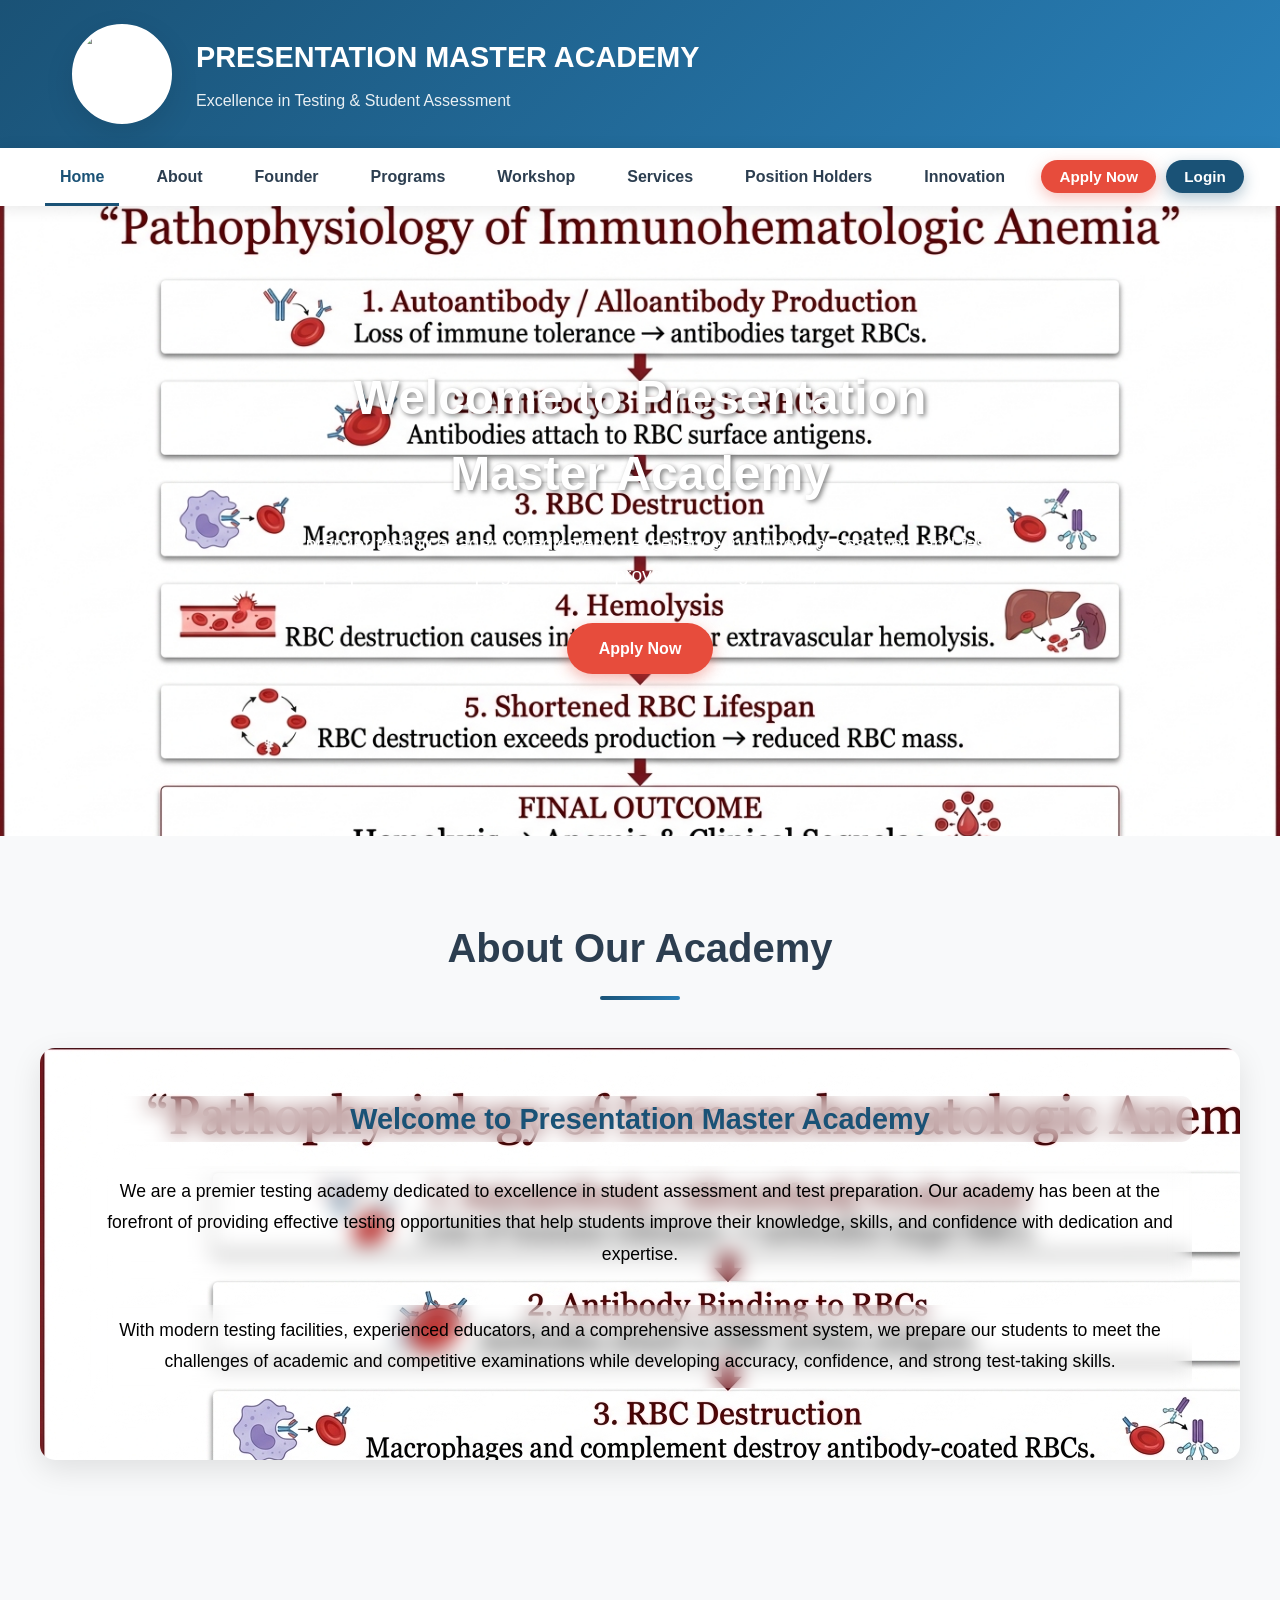
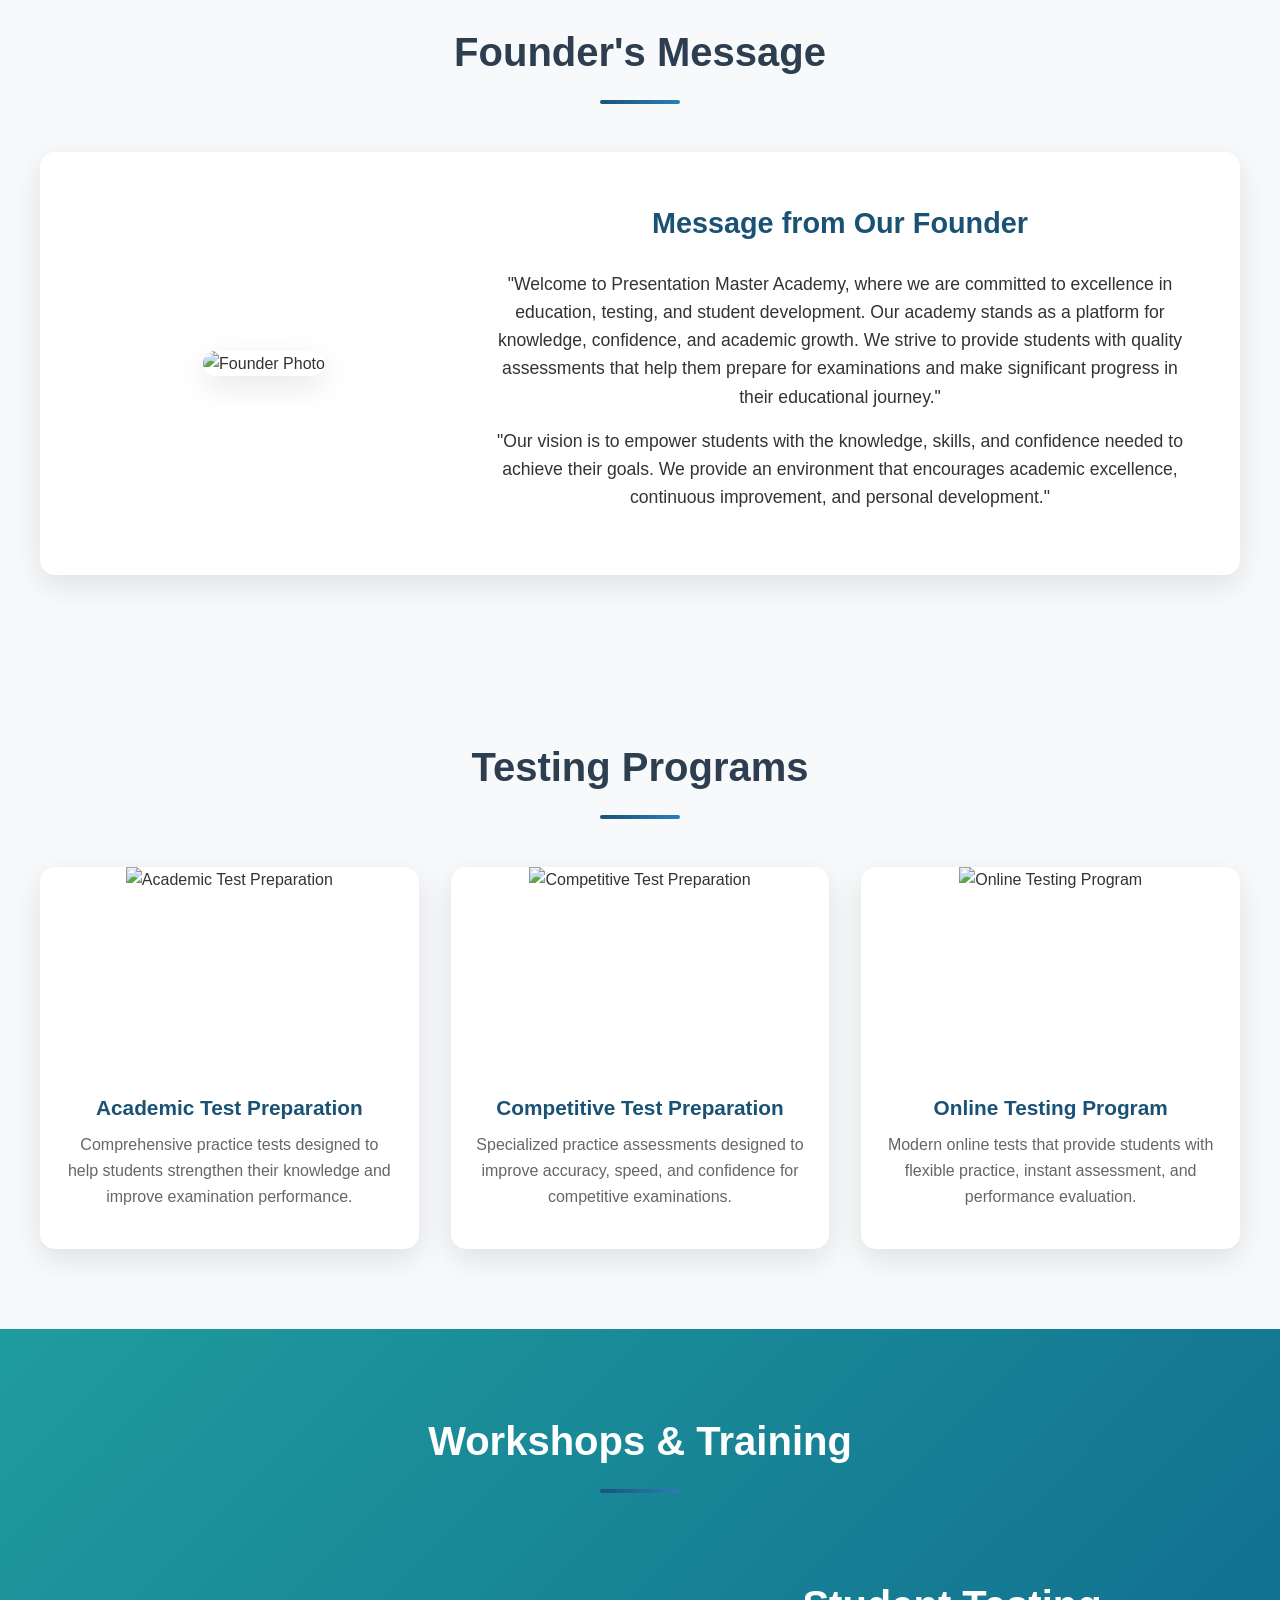
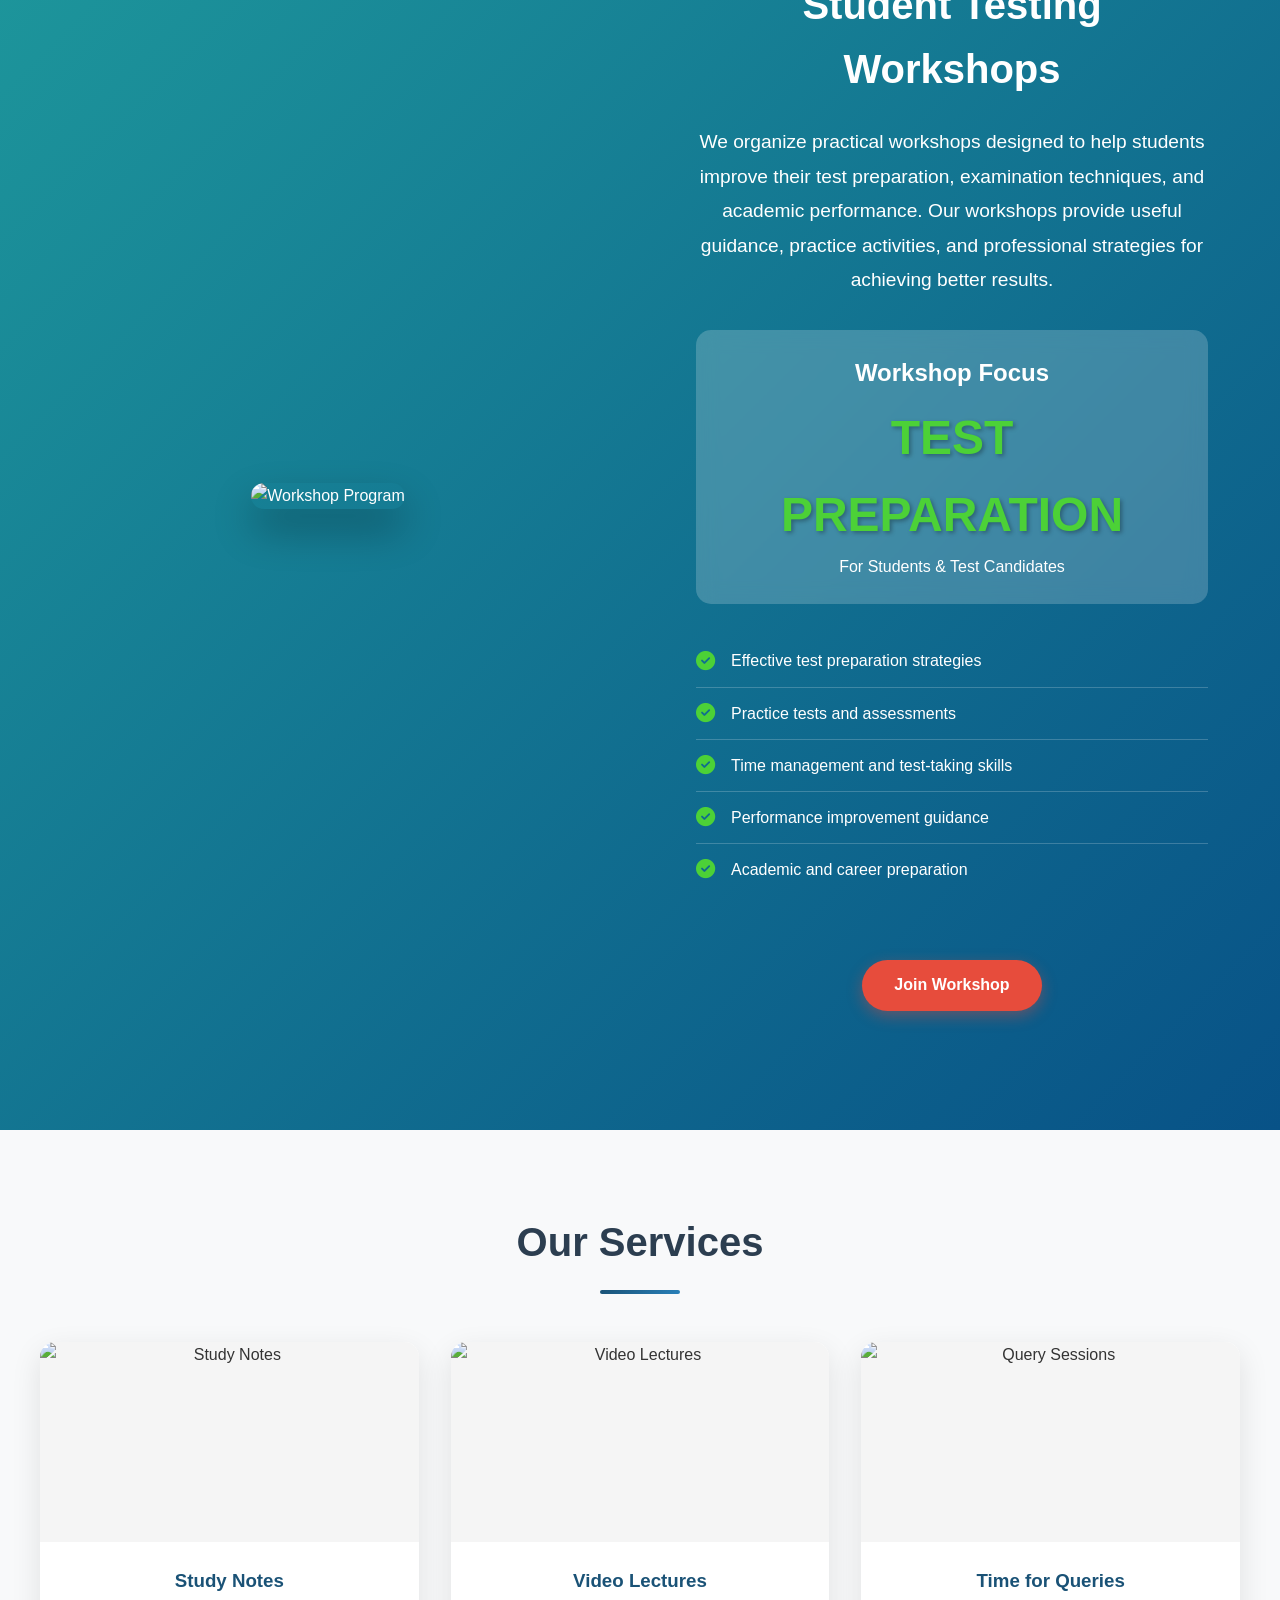
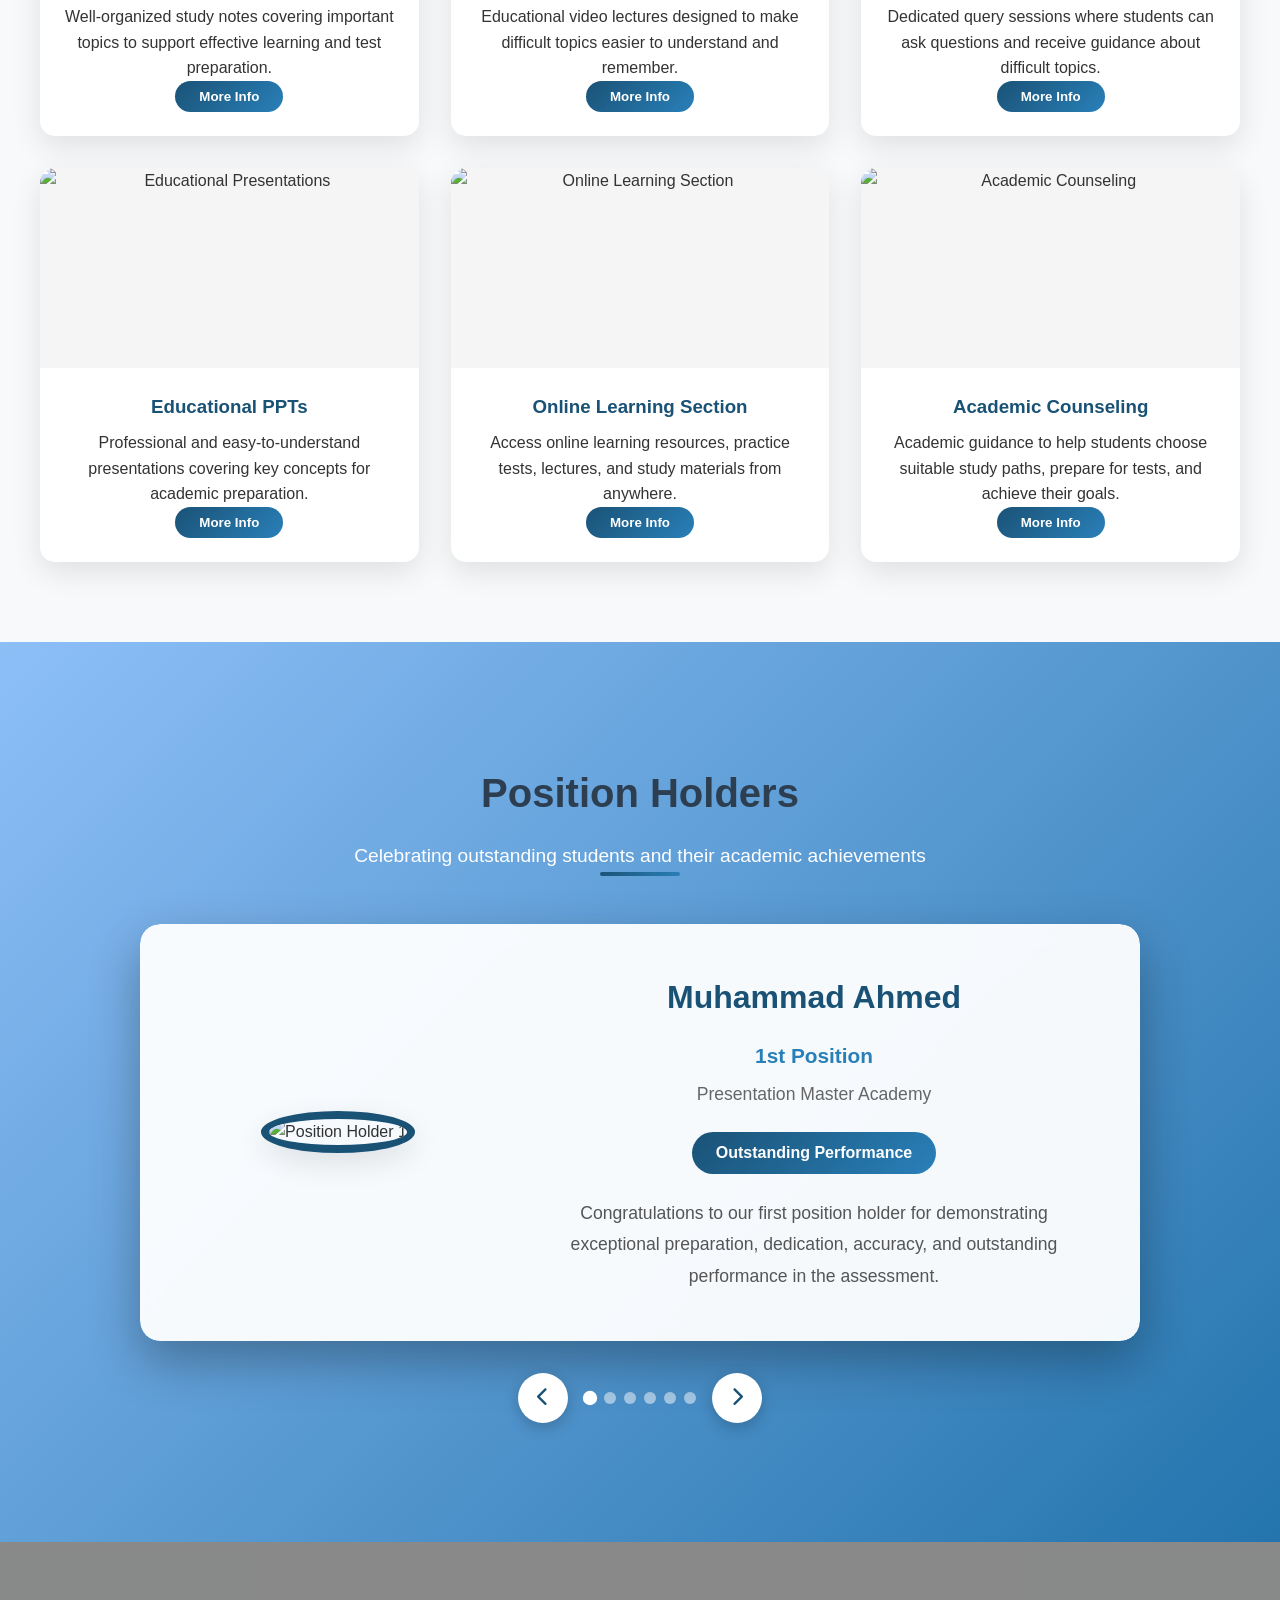
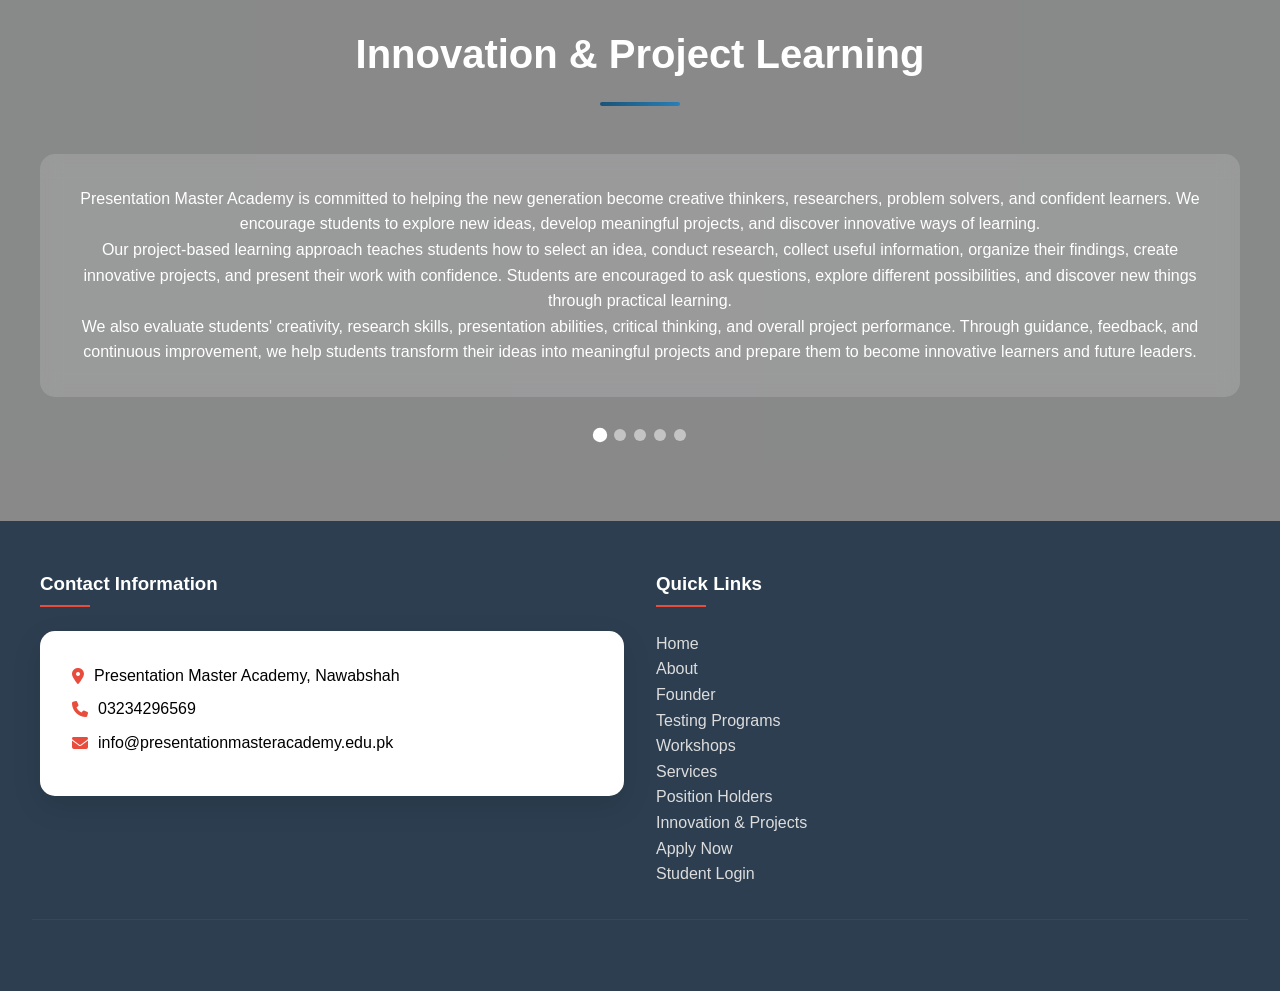
==== index.html @ dbeecb12 "Add files via upload" ====
<!DOCTYPE html>
<html lang="en">
<head>
    <meta charset="UTF-8">
    <meta name="viewport" content="width=device-width, initial-scale=1.0">
    <title>Presentation Master Academy - Excellence in Testing & Assessment</title>
    <link rel="stylesheet" href="https://cdnjs.cloudflare.com/ajax/libs/font-awesome/6.4.0/css/all.min.css">
    <link rel="stylesheet" href="./styles.css">
</head>
<body>
<!-- Header -->
<header>
    <div class="header-container">
        <div class="logo-container">
            <img src="./logo.jpg" alt="Presentation Master Academy" class="logo-img">
            <div class="logo-text">
                <h1>PRESENTATION MASTER ACADEMY</h1>
                <p>Excellence in Testing & Student Assessment</p>
            </div>
        </div>
    </div>
</header>

<!-- Navigation (injected by nav.js) -->
<nav id="mainNav"></nav>

<!-- Hero Section -->
<section class="hero" id="home">
    <div class="hero-slideshow">
        <div class="hero-slide active" style="background-image: url('./image1.jpg');"></div>
        <div class="hero-slide" style="background-image: url('./image2.jpg');"></div>
        <div class="hero-slide" style="background-image: url('./image3.jpg');"></div>
        <div class="hero-slide" style="background-image: url('./image4.jpg');"></div>
        <div class="hero-overlay"></div>
    </div>
    <div class="hero-content">
        <h2 class="fade-in">Welcome to Presentation Master Academy</h2>
        <p class="fade-in">A premier testing academy dedicated to excellence in student assessment and test preparation — helping students improve knowledge, skills, and confidence.</p>
        <a href="./register.html" class="cta-button zoom-in">Apply Now</a>
    </div>
</section>

<!-- About Section -->
<section id="about">
    <div class="section-container">
        <div class="section-title">
            <h2 class="fade-in">About Our Academy</h2>
        </div>
        <div class="about-content" style="background-image: url('./image1.jpg');">
            <h3 class="fade-in">Welcome to Presentation Master Academy</h3>
            <p class="fade-in">We are a premier testing academy dedicated to excellence in student assessment and test preparation. Our academy has been at the forefront of providing effective testing opportunities that help students improve their knowledge, skills, and confidence with dedication and expertise.</p>
            <p class="fade-in">With modern testing facilities, experienced educators, and a comprehensive assessment system, we prepare our students to meet the challenges of academic and competitive examinations while developing accuracy, confidence, and strong test-taking skills.</p>
        </div>
    </div>
</section>

<!-- Founder's Message -->
<section id="principal">
    <div class="section-container">
        <div class="section-title">
            <h2 class="fade-in">Founder's Message</h2>
        </div>
        <div class="principal">
            <div class="principal-img">
                <img src="./Founder.jpg" alt="Founder Photo" class="zoom-in">
            </div>
            <div class="principal-content">
                <h3 class="fade-in">Message from Our Founder</h3>
                <p class="fade-in">"Welcome to Presentation Master Academy, where we are committed to excellence in education, testing, and student development. Our academy stands as a platform for knowledge, confidence, and academic growth. We strive to provide students with quality assessments that help them prepare for examinations and make significant progress in their educational journey."</p>
                <p class="fade-in">"Our vision is to empower students with the knowledge, skills, and confidence needed to achieve their goals. We provide an environment that encourages academic excellence, continuous improvement, and personal development."</p>
            </div>
        </div>
    </div>
</section>

<!-- Testing Programs -->
<section id="programs">
    <div class="section-container">
        <div class="section-title">
            <h2 class="fade-in">Testing Programs</h2>
        </div>
        <div class="cards">
            <div class="card">
                <div class="card-img">
                    <img src="./Program1.jpg" alt="Academic Test Preparation" class="zoom-in">
                </div>
                <div class="card-content">
                    <h3>Academic Test Preparation</h3>
                    <p>Comprehensive practice tests designed to help students strengthen their knowledge and improve examination performance.</p>
                </div>
            </div>
            <div class="card">
                <div class="card-img">
                    <img src="./Program2.jpg" alt="Competitive Test Preparation" class="zoom-in">
                </div>
                <div class="card-content">
                    <h3>Competitive Test Preparation</h3>
                    <p>Specialized practice assessments designed to improve accuracy, speed, and confidence for competitive examinations.</p>
                </div>
            </div>
            <div class="card">
                <div class="card-img">
                    <img src="./Program3.jpg" alt="Online Testing Program" class="zoom-in">
                </div>
                <div class="card-content">
                    <h3>Online Testing Program</h3>
                    <p>Modern online tests that provide students with flexible practice, instant assessment, and performance evaluation.</p>
                </div>
            </div>
        </div>
    </div>
</section>

<!-- Workshops & Training -->
<section class="scholarship-section" id="workshops">
    <div class="section-container">
        <div class="section-title">
            <h2 class="fade-in" style="color: white;">Workshops & Training</h2>
        </div>
        <div class="scholarship-content">
            <div class="scholarship-image">
                <img src="./workshop.jpg" alt="Workshop Program" class="zoom-in">
            </div>
            <div class="scholarship-info">
                <h3 class="fade-in">Student Testing Workshops</h3>
                <p class="fade-in" style="font-size: 1.2rem; line-height: 1.8; margin-bottom: 2rem;">
                    We organize practical workshops designed to help students improve their test preparation,
                    examination techniques, and academic performance. Our workshops provide useful guidance,
                    practice activities, and professional strategies for achieving better results.
                </p>

                <div class="scholarship-amount fade-in">
                    <h4>Workshop Focus</h4>
                    <div class="amount">TEST PREPARATION</div>
                    <p>For Students & Test Candidates</p>
                </div>

                <ul class="scholarship-features">
                    <li class="fade-in">
                        <i class="fas fa-check-circle"></i>
                        <span>Effective test preparation strategies</span>
                    </li>
                    <li class="fade-in">
                        <i class="fas fa-check-circle"></i>
                        <span>Practice tests and assessments</span>
                    </li>
                    <li class="fade-in">
                        <i class="fas fa-check-circle"></i>
                        <span>Time management and test-taking skills</span>
                    </li>
                    <li class="fade-in">
                        <i class="fas fa-check-circle"></i>
                        <span>Performance improvement guidance</span>
                    </li>
                    <li class="fade-in">
                        <i class="fas fa-check-circle"></i>
                        <span>Academic and career preparation</span>
                    </li>
                </ul>

                <a href="./workshop.html" class="cta-button zoom-in" style="margin-top: 2rem; display:inline-block;">Join Workshop</a>
            </div>
        </div>
    </div>
</section>

<!-- Our Services -->
<section id="facilities">
    <div class="section-container">
        <div class="section-title">
            <h2 class="fade-in">Our Services</h2>
        </div>
        <div class="facilities">

            <div class="facility-card">
                <div class="facility-img">
                    <img src="./Notes.jpg" alt="Study Notes" class="zoom-in">
                </div>
                <div class="facility-info">
                    <h3>Study Notes</h3>
                    <p>Well-organized study notes covering important topics to support effective learning and test preparation.</p>
                    <button class="show-more">More Info</button>
                    <div class="more-info">
                        <p>Students can access helpful notes and study material prepared to support their academic preparation and improve understanding of important subjects.</p>
                    </div>
                </div>
            </div>

            <div class="facility-card">
                <div class="facility-img">
                    <img src="./Video Lectures.jpg" alt="Video Lectures" class="zoom-in">
                </div>
                <div class="facility-info">
                    <h3>Video Lectures</h3>
                    <p>Educational video lectures designed to make difficult topics easier to understand and remember.</p>
                    <button class="show-more">More Info</button>
                    <div class="more-info">
                        <p>Our video lectures provide flexible learning opportunities, allowing students to review important concepts and prepare for tests at their own pace.</p>
                    </div>
                </div>
            </div>

            <div class="facility-card">
                <div class="facility-img">
                    <img src="./Query Sessions.jpg" alt="Query Sessions" class="zoom-in">
                </div>
                <div class="facility-info">
                    <h3>Time for Queries</h3>
                    <p>Dedicated query sessions where students can ask questions and receive guidance about difficult topics.</p>
                    <button class="show-more">More Info</button>
                    <div class="more-info">
                        <p>Students can discuss their questions with educators and receive clear explanations to improve their understanding and preparation.</p>
                    </div>
                </div>
            </div>

            <div class="facility-card">
                <div class="facility-img">
                    <img src="./PPTs.jpg" alt="Educational Presentations" class="zoom-in">
                </div>
                <div class="facility-info">
                    <h3>Educational PPTs</h3>
                    <p>Professional and easy-to-understand presentations covering key concepts for academic preparation.</p>
                    <button class="show-more">More Info</button>
                    <div class="more-info">
                        <p>Our educational presentations organize important information into clear and concise visual learning material for students.</p>
                    </div>
                </div>
            </div>

            <div class="facility-card">
                <div class="facility-img">
                    <img src="./Online Section.jpg" alt="Online Learning Section" class="zoom-in">
                </div>
                <div class="facility-info">
                    <h3>Online Learning Section</h3>
                    <p>Access online learning resources, practice tests, lectures, and study materials from anywhere.</p>
                    <button class="show-more">More Info</button>
                    <div class="more-info">
                        <p>Our online learning section gives students convenient access to educational resources and testing services through a flexible digital learning environment.</p>
                    </div>
                </div>
            </div>

            <div class="facility-card">
                <div class="facility-img">
                    <img src="./Academic Counseling.jpg" alt="Academic Counseling" class="zoom-in">
                </div>
                <div class="facility-info">
                    <h3>Academic Counseling</h3>
                    <p>Academic guidance to help students choose suitable study paths, prepare for tests, and achieve their goals.</p>
                    <button class="show-more">More Info</button>
                    <div class="more-info">
                        <p>Our academic counseling service helps students understand their educational options, improve preparation strategies, and make informed academic decisions.</p>
                    </div>
                </div>
            </div>

        </div>
    </div>
</section>

<!-- Position Holders Section with Carousel -->
<section class="faculty-section" id="position-holders">
    <div class="section-container">
        <div class="section-title">
            <h2 class="fade-in">Position Holders</h2>
            <p style="color: white; font-size: 1.2rem;" class="fade-in">
                Celebrating outstanding students and their academic achievements
            </p>
        </div>

        <div class="faculty-carousel">
            <div class="carousel-container">

                <div class="faculty-slide active">
                    <div class="faculty-image">
                        <img src="./Position1.jpg" alt="Position Holder 1" class="zoom-in">
                    </div>
                    <div class="faculty-info">
                        <h3>Muhammad Ahmed</h3>
                        <p class="faculty-position">1st Position</p>
                        <p class="faculty-qualification">Presentation Master Academy</p>
                        <div class="faculty-experience">Outstanding Performance</div>
                        <p class="faculty-description">
                            Congratulations to our first position holder for demonstrating exceptional preparation,
                            dedication, accuracy, and outstanding performance in the assessment.
                        </p>
                    </div>
                </div>

                <div class="faculty-slide">
                    <div class="faculty-image">
                        <img src="./Position2.jpg" alt="Position Holder 2" class="zoom-in">
                    </div>
                    <div class="faculty-info">
                        <h3>Ayesha Khan</h3>
                        <p class="faculty-position">2nd Position</p>
                        <p class="faculty-qualification">Presentation Master Academy</p>
                        <div class="faculty-experience">Excellent Performance</div>
                        <p class="faculty-description">
                            Congratulations to our second position holder for achieving excellent results through
                            consistent preparation, hard work, confidence, and commitment to academic success.
                        </p>
                    </div>
                </div>

                <div class="faculty-slide">
                    <div class="faculty-image">
                        <img src="./Position3.jpg" alt="Position Holder 3" class="zoom-in">
                    </div>
                    <div class="faculty-info">
                        <h3>Abdul Rehman</h3>
                        <p class="faculty-position">3rd Position</p>
                        <p class="faculty-qualification">Presentation Master Academy</p>
                        <div class="faculty-experience">High Achievement</div>
                        <p class="faculty-description">
                            Congratulations to our third position holder for achieving remarkable performance and
                            demonstrating strong knowledge, determination, and excellent test preparation skills.
                        </p>
                    </div>
                </div>

                <div class="faculty-slide">
                    <div class="faculty-image">
                        <img src="./Position4.jpg" alt="Position Holder 4" class="zoom-in">
                    </div>
                    <div class="faculty-info">
                        <h3>Fatima Ali</h3>
                        <p class="faculty-position">4th Position</p>
                        <p class="faculty-qualification">Presentation Master Academy</p>
                        <div class="faculty-experience">Excellent Achievement</div>
                        <p class="faculty-description">
                            Congratulations to our fourth position holder for showing excellent academic progress,
                            effective preparation, and a strong commitment to achieving better results.
                        </p>
                    </div>
                </div>

                <div class="faculty-slide">
                    <div class="faculty-image">
                        <img src="./Position5.jpg" alt="Position Holder 5" class="zoom-in">
                    </div>
                    <div class="faculty-info">
                        <h3>Hassan Raza</h3>
                        <p class="faculty-position">5th Position</p>
                        <p class="faculty-qualification">Presentation Master Academy</p>
                        <div class="faculty-experience">Outstanding Achievement</div>
                        <p class="faculty-description">
                            Congratulations to our fifth position holder for achieving an outstanding result through
                            dedication, regular practice, and effective test preparation.
                        </p>
                    </div>
                </div>

                <div class="faculty-slide">
                    <div class="faculty-image">
                        <img src="./Position6.jpg" alt="Position Holder 6" class="zoom-in">
                    </div>
                    <div class="faculty-info">
                        <h3>Hira Shah</h3>
                        <p class="faculty-position">6th Position</p>
                        <p class="faculty-qualification">Presentation Master Academy</p>
                        <div class="faculty-experience">Excellent Achievement</div>
                        <p class="faculty-description">
                            Congratulations to our sixth position holder for demonstrating excellent preparation,
                            confidence, determination, and impressive performance in the assessment.
                        </p>
                    </div>
                </div>

            </div>
        </div>

        <div class="carousel-nav">
            <button class="carousel-btn prev-btn" aria-label="Previous">
                <i class="fas fa-chevron-left"></i>
            </button>

            <div class="carousel-dots">
                <div class="dot active" data-slide="0"></div>
                <div class="dot" data-slide="1"></div>
                <div class="dot" data-slide="2"></div>
                <div class="dot" data-slide="3"></div>
                <div class="dot" data-slide="4"></div>
                <div class="dot" data-slide="5"></div>
            </div>

            <button class="carousel-btn next-btn" aria-label="Next">
                <i class="fas fa-chevron-right"></i>
            </button>
        </div>
    </div>
</section>

<!-- Innovation & Project Learning Section -->
<section class="exhibition-section" id="exhibition">
    <div class="exhibition-slideshow">
        <div class="exhibition-slide active" style="background-image: url('./exhibition1.jpg');"></div>
        <div class="exhibition-slide" style="background-image: url('./exhibition2.jpg');"></div>
        <div class="exhibition-slide" style="background-image: url('./exhibition3.jpg');"></div>
        <div class="exhibition-slide" style="background-image: url('./exhibition4.jpg');"></div>
        <div class="exhibition-slide" style="background-image: url('./exhibition5.jpg');"></div>
        <div class="exhibition-overlay"></div>
    </div>

    <div class="section-container">
        <div class="section-title fade-in">
            <h2 style="color:white;">Innovation & Project Learning</h2>
        </div>

        <div class="exhibition-description fade-in">
            <p>
                Presentation Master Academy is committed to helping the new generation become creative thinkers,
                researchers, problem solvers, and confident learners. We encourage students to explore new ideas,
                develop meaningful projects, and discover innovative ways of learning.
            </p>

            <p>
                Our project-based learning approach teaches students how to select an idea, conduct research,
                collect useful information, organize their findings, create innovative projects, and present their
                work with confidence. Students are encouraged to ask questions, explore different possibilities,
                and discover new things through practical learning.
            </p>

            <p>
                We also evaluate students' creativity, research skills, presentation abilities, critical thinking,
                and overall project performance. Through guidance, feedback, and continuous improvement, we help
                students transform their ideas into meaningful projects and prepare them to become innovative
                learners and future leaders.
            </p>
        </div>

        <div class="exhibition-nav">
            <div class="exhibition-dots">
                <div class="exhibition-dot active" data-slide="0"></div>
                <div class="exhibition-dot" data-slide="1"></div>
                <div class="exhibition-dot" data-slide="2"></div>
                <div class="exhibition-dot" data-slide="3"></div>
                <div class="exhibition-dot" data-slide="4"></div>
            </div>
        </div>
    </div>
</section>

<!-- Footer -->
<footer>
    <div class="footer-container">
        <div class="footer-section">
            <h3 class="fade-in" id="contact">Contact Information</h3>
            <div class="contact-info">
                <p class="fade-in2"><i class="fas fa-map-marker-alt"></i> Presentation Master Academy, Nawabshah</p>
                <p class="fade-in2"><i class="fas fa-phone"></i> 03234296569</p>
                <p class="fade-in2"><i class="fas fa-envelope"></i> info@presentationmasteracademy.edu.pk</p>
            </div>
        </div>
        <div class="footer-section">
            <h3 class="fade-in">Quick Links</h3>
            <ul style="list-style: none;">
                <li><a href="#home" style="color: #ddd; text-decoration: none;" class="fade-in">Home</a></li>
                <li><a href="#about" style="color: #ddd; text-decoration: none;" class="fade-in">About</a></li>
                <li><a href="#principal" style="color: #ddd; text-decoration: none;" class="fade-in">Founder</a></li>
                <li><a href="#programs" style="color: #ddd; text-decoration: none;" class="fade-in">Testing Programs</a></li>
                <li><a href="#workshops" style="color: #ddd; text-decoration: none;" class="fade-in">Workshops</a></li>
                <li><a href="#facilities" style="color: #ddd; text-decoration: none;" class="fade-in">Services</a></li>
                <li><a href="#position-holders" style="color: #ddd; text-decoration: none;" class="fade-in">Position Holders</a></li>
                <li><a href="#exhibition" style="color: #ddd; text-decoration: none;" class="fade-in">Innovation & Projects</a></li>
                <li><a href="./register.html" style="color: #ddd; text-decoration: none;" class="fade-in">Apply Now</a></li>
                <li><a href="./login.html" style="color: #ddd; text-decoration: none;" class="fade-in">Student Login</a></li>
            </ul>
        </div>
    </div>

   
    <div class="copyright">
        <p class="fade-in">&copy; 2026 Presentation Master Academy. All rights reserved.</p>
    </div>
</footer>

<script src="./nav.js"></script>
<script>
    // Animation on page load
    document.addEventListener('DOMContentLoaded', function() {
        const animatedElements = document.querySelectorAll('.fade-in, .zoom-in, .card, .facility-card');

        function isInViewport(element) {
            const rect = element.getBoundingClientRect();
            return (rect.top <= (window.innerHeight || document.documentElement.clientHeight) * 0.9);
        }

        function handleScrollAnimations() {
            animatedElements.forEach(element => {
                if (isInViewport(element) && !element.classList.contains('active')) {
                    element.classList.add('active');
                }
            });
        }

        handleScrollAnimations();
        window.addEventListener('scroll', handleScrollAnimations);
        setTimeout(() => {
            animatedElements.forEach(element => {
                if (isInViewport(element)) element.classList.add('active');
            });
        }, 100);
    });

    // Hero Slideshow
    let currentHeroSlide = 0;
    const heroSlides = document.querySelectorAll('.hero-slide');
    function showHeroSlide(n) {
        heroSlides.forEach(slide => slide.classList.remove('active'));
        currentHeroSlide = (n + heroSlides.length) % heroSlides.length;
        heroSlides[currentHeroSlide].classList.add('active');
    }
    setInterval(() => showHeroSlide(currentHeroSlide + 1), 5000);

    // Exhibition Slideshow
    let currentExhibitionSlide = 0;
    const exhibitionSlides = document.querySelectorAll('.exhibition-slide');
    const exhibitionDots = document.querySelectorAll('.exhibition-dot');

    function showExhibitionSlide(n) {
        exhibitionSlides.forEach(slide => slide.classList.remove('active'));
        exhibitionDots.forEach(dot => dot.classList.remove('active'));
        currentExhibitionSlide = (n + exhibitionSlides.length) % exhibitionSlides.length;
        exhibitionSlides[currentExhibitionSlide].classList.add('active');
        exhibitionDots[currentExhibitionSlide].classList.add('active');
    }

    exhibitionDots.forEach((dot, index) => {
        dot.addEventListener('click', () => showExhibitionSlide(index));
    });
    setInterval(() => showExhibitionSlide(currentExhibitionSlide + 1), 4000);

    // Position Holders Carousel
    const carousel = document.querySelector('.carousel-container');
    const slides = document.querySelectorAll('.faculty-slide');
    const dots = document.querySelectorAll('.dot');
    const prevBtn = document.querySelector('.prev-btn');
    const nextBtn = document.querySelector('.next-btn');

    let currentSlide = 0;
    const totalSlides = slides.length;

    function updateCarousel() {
        carousel.style.transform = `translateX(-${currentSlide * 100}%)`;
        dots.forEach((dot, index) => dot.classList.toggle('active', index === currentSlide));
        slides.forEach((slide, index) => {
            if (index === currentSlide) {
                slide.classList.add('active');
                slide.querySelectorAll('.zoom-in').forEach(img => img.classList.add('active'));
            } else {
                slide.classList.remove('active');
            }
        });
    }

    function nextSlide() { currentSlide = (currentSlide + 1) % totalSlides; updateCarousel(); }
    function prevSlide() { currentSlide = (currentSlide - 1 + totalSlides) % totalSlides; updateCarousel(); }

    dots.forEach((dot, index) => {
        dot.addEventListener('click', () => { currentSlide = index; updateCarousel(); });
    });
    nextBtn.addEventListener('click', nextSlide);
    prevBtn.addEventListener('click', prevSlide);
    setInterval(nextSlide, 8000);

    // Show more functionality
    document.querySelectorAll('.show-more').forEach(button => {
        button.addEventListener('click', function() {
            const moreInfo = this.nextElementSibling;
            if (moreInfo.style.display === 'block') {
                moreInfo.style.display = 'none';
                this.textContent = 'More Info';
            } else {
                moreInfo.style.display = 'block';
                this.textContent = 'Less Info';
            }
        });
    });

    // Smooth scrolling
    document.querySelectorAll('a[href^="#"]').forEach(anchor => {
        anchor.addEventListener('click', function(e) {
            e.preventDefault();
            const target = document.querySelector(this.getAttribute('href'));
            if (target) {
                target.scrollIntoView({ behavior: 'smooth', block: 'start' });
            }
        });
    });
</script>
</body>
</html>
---- styles.css ----
/* ============================================================
   ORIGINAL STYLE BLOCK (unchanged) + FORM/PORTAL/TABLE ADDITIONS
   ============================================================ */

/* Enhanced Animation Classes */
.fade-in {
    opacity: 0;
    transform: translateY(-30px);
    transition: opacity 1s ease, transform 1s ease;
}

.fade-in2 {
    color: black;
}

.fade-in.active {
    opacity: 1;
    transform: translateY(0);
}

.zoom-in {
    opacity: 0;
    transform: scale(0.8);
    transition: opacity 1s ease, transform 1s ease;
}

.zoom-in.active {
    opacity: 1;
    transform: scale(1);
}

/* New Exhibition Section Styles */
.exhibition-nav {
    display: flex;
    justify-content: center;
    align-items: center;
    margin-top: 2rem;
    gap: 1rem;
}

.exhibition-dots {
    display: flex;
    gap: 0.5rem;
}

.exhibition-section {
    position: relative;
    color: white;
    padding: 5rem 2rem;
    overflow: hidden;
}

.exhibition-slideshow {
    position: absolute;
    top: 0;
    left: 0;
    width: 100%;
    height: 100%;
    z-index: 0;
    border-radius: 0;
}

.exhibition-slide {
    position: absolute;
    width: 100%;
    height: 100%;
    background-size: cover;
    background-position: center;
    opacity: 0;
    transition: opacity 1.5s ease-in-out;
}

.exhibition-slide.active {
    opacity: 1;
}

.exhibition-overlay {
    position: absolute;
    top: 0;
    left: 0;
    width: 100%;
    height: 100%;
    background: rgba(0, 0, 0, 0.45);
    z-index: 1;
}

.section-container {
    position: relative;
    z-index: 2;
    max-width: 1000px;
    margin: 0 auto;
    text-align: center;
}

.exhibition-description {
    background: rgba(255, 255, 255, 0.15);
    backdrop-filter: blur(10px);
    padding: 2rem;
    border-radius: 15px;
    margin-top: 2rem;
}

.exhibition-dot {
    width: 12px;
    height: 12px;
    border-radius: 50%;
    background: rgba(255, 255, 255, 0.5);
    cursor: pointer;
    transition: all 0.3s ease;
}

.exhibition-dot.active {
    background: white;
    transform: scale(1.2);
}

/* IT Web Exhibition Section */
.it-web-exhibition-section {
    background: linear-gradient(135deg, #8e44ad 0%, #3498db 100%);
    position: relative;
    color: white;
    padding: 5rem 2rem;
    overflow: hidden;
}

.it-web-exhibition-section .exhibition-slideshow {
    position: absolute;
    top: 0;
    left: 0;
    width: 100%;
    height: 100%;
    z-index: 0;
    border-radius: 0;
}

.it-web-exhibition-section .exhibition-slide {
    position: absolute;
    width: 100%;
    height: 100%;
    background-size: cover;
    background-position: center;
    opacity: 0;
    transition: opacity 1.5s ease-in-out;
}

.it-web-exhibition-section .exhibition-slide.active {
    opacity: 1;
}

.it-web-exhibition-section .exhibition-overlay {
    position: absolute;
    top: 0;
    left: 0;
    width: 100%;
    height: 100%;
    background: rgba(0, 0, 0, 0.45);
    z-index: 1;
}

.it-web-exhibition-section .section-container {
    position: relative;
    z-index: 2;
    max-width: 1000px;
    margin: 0 auto;
    text-align: center;
}

.it-web-exhibition-section .exhibition-description {
    background: rgba(255, 255, 255, 0.15);
    backdrop-filter: blur(10px);
    padding: 2rem;
    border-radius: 15px;
    margin-top: 2rem;
}

/* Enhanced CTA Button with Bounce Animation */
.cta-button {
    display: inline-block;
    padding: 0.8rem 2rem;
    background: var(--accent);
    color: white;
    text-decoration: none;
    border-radius: 50px;
    font-weight: 600;
    transition: all 0.3s ease, transform 0.3s ease, background 2s ease;
    box-shadow: 0 5px 15px rgba(231, 76, 60, 0.4);
    position: relative;
    overflow: hidden;
}

.cta-button::before {
    content: '';
    position: absolute;
    top: 0;
    left: -100%;
    width: 100%;
    height: 100%;
    background: linear-gradient(90deg, transparent, rgba(255, 255, 255, 0.3), transparent);
    transition: left 0.5s ease;
}

.cta-button:hover {
    background: #c0392b;
    transform: translateY(-3px) scale(1.05);
    box-shadow: 0 8px 25px rgba(231, 76, 60, 0.6);
    animation: bounce 0.5s ease;
}

.cta-button:hover::before {
    left: 100%;
}

@keyframes bounce {
    0%, 20%, 60%, 100% {
        transform: translateY(-3px) scale(1.05);
    }
    40% {
        transform: translateY(-6px) scale(1.05);
    }
    80% {
        transform: translateY(-2px) scale(1.05);
    }
}

/* Enhanced Show More Button */
.show-more {
    background: var(--gradient);
    color: white;
    border: none;
    padding: 0.5rem 1.5rem;
    border-radius: 50px;
    cursor: pointer;
    font-weight: 600;
    transition: all 0.3s ease, transform 0.3s ease;
    position: relative;
    overflow: hidden;
}

.show-more::before {
    content: '';
    position: absolute;
    top: 0;
    left: -100%;
    width: 100%;
    height: 100%;
    background: linear-gradient(90deg, transparent, rgba(255, 255, 255, 0.3), transparent);
    transition: left 0.5s ease;
}

.show-more:hover {
    transform: translateY(-2px) scale(1.05);
    box-shadow: 0 8px 20px rgba(0, 0, 0, 0.3);
    animation: bounce 0.5s ease;
}

.show-more:hover::before {
    left: 100%;
}

/* Scholarship Section Styles */
.scholarship-section {
    background: linear-gradient(135deg, #1f9c9d 0%, #085287 100%);
    padding: 5rem 2rem;
    color: white;
}

.scholarship-content {
    display: grid;
    grid-template-columns: 1fr 1fr;
    gap: 3rem;
    align-items: center;
    max-width: 1200px;
    margin: 0 auto;
}

.scholarship-image {
    text-align: center;
}

.scholarship-image img {
    width: 100%;
    max-width: 500px;
    border-radius: 20px;
    box-shadow: 0 20px 40px rgba(0, 0, 0, 0.3);
    transition: transform 0.3s ease;
}

.scholarship-image img:hover {
    transform: scale(1.05);
}

.scholarship-info {
    padding: 2rem;
}

.scholarship-info h3 {
    font-size: 2.5rem;
    margin-bottom: 1.5rem;
    color: white;
}

.scholarship-features {
    list-style: none;
    margin: 2rem 0;
}

.scholarship-features li {
    padding: 0.8rem 0;
    border-bottom: 1px solid rgba(255, 255, 255, 0.2);
    display: flex;
    align-items: center;
    gap: 1rem;
}

.scholarship-features li:last-child {
    border-bottom: none;
}

.scholarship-features i {
    color: #4cd137;
    font-size: 1.2rem;
}

.scholarship-amount {
    background: rgba(255, 255, 255, 0.2);
    padding: 1.5rem;
    border-radius: 15px;
    text-align: center;
    margin: 2rem 0;
    backdrop-filter: blur(10px);
}

.scholarship-amount h4 {
    font-size: 1.5rem;
    margin-bottom: 0.5rem;
}

.amount {
    font-size: 3rem;
    font-weight: bold;
    color: #4cd137;
    text-shadow: 2px 2px 4px rgba(0, 0, 0, 0.3);
}

/* Enhanced Carousel Buttons */
.carousel-btn {
    background: white;
    border: none;
    width: 50px;
    height: 50px;
    border-radius: 50%;
    display: flex;
    align-items: center;
    justify-content: center;
    cursor: pointer;
    box-shadow: 0 5px 15px rgba(0, 0, 0, 0.2);
    transition: all 0.3s ease, transform 0.3s ease;
    font-size: 1.2rem;
    color: var(--primary);
    position: relative;
    overflow: hidden;
}

.carousel-btn::before {
    content: '';
    position: absolute;
    top: 0;
    left: -100%;
    width: 100%;
    height: 100%;
    background: linear-gradient(90deg, transparent, rgba(255, 255, 255, 0.3), transparent);
    transition: left 0.5s ease;
}

.carousel-btn:hover {
    transform: translateY(-3px) scale(1.1);
    box-shadow: 0 8px 25px rgba(0, 0, 0, 0.3);
    background: var(--primary);
    color: white;
    animation: bounce 0.5s ease;
}

.carousel-btn:hover::before {
    left: 100%;
}

/* Enhanced Navigation Links */
.nav-menu a {
    display: block;
    padding: 1rem 1.5rem;
    text-decoration: none;
    color: var(--dark);
    font-weight: 600;
    transition: all 0.3s ease;
    position: relative;
}

.nav-menu a::after {
    content: '';
    position: absolute;
    bottom: 0;
    left: 50%;
    width: 0;
    height: 3px;
    background: var(--primary);
    transition: all 0.3s ease;
    transform: translateX(-50%);
}

.nav-menu a:hover::after,
.nav-menu a.active::after {
    width: 80%;
}

/* Enhanced Card Hover Effects */
.card {
    background: white;
    border-radius: 15px;
    overflow: hidden;
    box-shadow: var(--shadow);
    transition: all 0.3s ease;
    position: relative;
}

.card::before {
    content: '';
    position: absolute;
    top: 0;
    left: -100%;
    width: 100%;
    height: 100%;
    background: linear-gradient(90deg, transparent, rgba(255, 255, 255, 0.1), transparent);
    transition: left 0.5s ease;
}

.card:hover {
    transform: translateY(-10px) scale(1.02);
    box-shadow: 0 20px 40px rgba(0, 0, 0, 0.2);
}

.card:hover::before {
    left: 100%;
}

/* Enhanced Faculty Cards */
.faculty-slide {
    min-width: 100%;
    padding: 3rem;
    background: rgba(255, 255, 255, 0.95);
    backdrop-filter: blur(10px);
    border-radius: 20px;
    display: flex;
    gap: 3rem;
    align-items: center;
    transition: all 0.5s ease;
    position: relative;
    overflow: hidden;
}

.faculty-slide::before {
    content: '';
    position: absolute;
    top: 0;
    left: -100%;
    width: 100%;
    height: 100%;
    background: linear-gradient(90deg, transparent, rgba(255, 255, 255, 0.1), transparent);
    transition: left 0.5s ease;
}

.faculty-slide:hover::before {
    left: 100%;
}

/* Stagger animations for cards and facilities */
.card, .facility-card {
    opacity: 0;
    transform: translateY(20px);
    transition: opacity 0.8s ease, transform 0.8s ease;
}

.card.active, .facility-card.active {
    opacity: 1;
    transform: translateY(0);
}

.card:nth-child(1) { transition-delay: 0.1s; }
.card:nth-child(2) { transition-delay: 0.2s; }
.card:nth-child(3) { transition-delay: 0.3s; }

.facility-card:nth-child(1) { transition-delay: 0.1s; }
.facility-card:nth-child(2) { transition-delay: 0.2s; }
.facility-card:nth-child(3) { transition-delay: 0.3s; }
.facility-card:nth-child(4) { transition-delay: 0.4s; }
.facility-card:nth-child(5) { transition-delay: 0.5s; }
.facility-card:nth-child(6) { transition-delay: 0.6s; }

.faculty-slide {
    opacity: 0;
    transform: translateX(50px);
    transition: opacity 0.8s ease, transform 0.8s ease;
}

.faculty-slide.active {
    opacity: 1;
    transform: translateX(0);
}

/* Rest of the CSS remains the same */
* {
    margin: 0;
    padding: 0;
    box-sizing: border-box;
    font-family: 'Segoe UI', Tahoma, Geneva, Verdana, sans-serif;
}

:root {
    --primary: #1a5276;
    --secondary: #2980b9;
    --accent: #e74c3c;
    --light: #f8f9fa;
    --dark: #2c3e50;
    --text: #333;
    --shadow: 0 10px 30px rgba(0, 0, 0, 0.1);
    --gradient: linear-gradient(135deg, #1a5276, #2980b9);
    --aesthetic-blue: linear-gradient(135deg, #667eea 0%, #764ba2 100%);
}

body {
    background-color: var(--light);
    color: var(--text);
    line-height: 1.6;
    overflow-x: hidden;
}

/* Header Styles */
header {
    background: var(--gradient);
    color: white;
    padding: 1.5rem 0;
    position: relative;
    overflow: hidden;
}

.header-container {
    max-width: 1200px;
    margin: 0 auto;
    display: flex;
    align-items: center;
    justify-content: space-between;
    padding: 0 2rem;
}

.logo-container {
    display: flex;
    align-items: center;
    gap: 1.5rem;
}

.logo-img {
    width: 100px;
    height: 100px;
    border-radius: 50%;
    object-fit: cover;
    border: 4px solid white;
    box-shadow: var(--shadow);
    background: white;
}

.logo-text {
    text-align: left;
}

.logo-text h1 {
    font-size: 1.8rem;
    margin-bottom: 0.5rem;
}

.logo-text p {
    font-size: 1rem;
    opacity: 0.9;
}

/* Navigation */
nav {
    background: white;
    box-shadow: 0 2px 15px rgba(0, 0, 0, 0.1);
    position: sticky;
    top: 0;
    z-index: 1000;
    width: 100%;
}

.nav-container {
    max-width: 1300px;
    margin: 0 auto;
    padding: 0 1rem;
    display: flex;
    justify-content: center;
    align-items: center;
    flex-wrap: wrap;
}

.nav-menu {
    display: flex;
    list-style: none;
    flex-wrap: wrap;
    justify-content: center;
    align-items: center;
    gap: 0.25rem;
}

.nav-menu li {
    position: relative;
    display: flex;
    align-items: center;
}

/* Hero Section */
.hero {
    height: 70vh;
    position: relative;
    overflow: hidden;
    display: flex;
    align-items: center;
    justify-content: center;
    text-align: center;
    color: white;
}

.hero-slideshow {
    position: absolute;
    top: 0;
    left: 0;
    width: 100%;
    height: 100%;
    z-index: -1;
}

.hero-slide {
    position: absolute;
    top: 0;
    left: 0;
    width: 100%;
    height: 100%;
    opacity: 0;
    transition: opacity 1.5s ease-in-out;
    background-size: cover;
    background-position: center;
    background-repeat: no-repeat;
}

.hero-slide.active {
    opacity: 1;
}

.hero-overlay {
    position: absolute;
    top: 0;
    left: 0;
    width: 100%;
    height: 100%;
    background: rgba(0, 0, 0, 0.5);
    z-index: -1;
}

.hero-content {
    max-width: 800px;
    padding: 2rem;
    z-index: 1;
}

.hero-content h2 {
    font-size: 3rem;
    margin-bottom: 1rem;
    text-shadow: 2px 2px 5px rgba(0, 0, 0, 0.5);
}

.hero-content p {
    font-size: 1.2rem;
    margin-bottom: 2rem;
}

/* Section Styles */
section {
    padding: 5rem 2rem;
}

.section-container {
    max-width: 1200px;
    margin: 0 auto;
}

.section-title {
    text-align: center;
    margin-bottom: 3rem;
    position: relative;
}

.section-title h2 {
    font-size: 2.5rem;
    color: var(--dark);
    margin-bottom: 1rem;
}

.section-title::after {
    content: '';
    display: block;
    width: 80px;
    height: 4px;
    background: var(--gradient);
    margin: 0 auto;
    border-radius: 2px;
}

/* Principal Section */
.principal {
    display: grid;
    grid-template-columns: 1fr 2fr;
    gap: 3rem;
    align-items: center;
    background: white;
    border-radius: 15px;
    padding: 3rem;
    box-shadow: var(--shadow);
}

.principal-img {
    text-align: center;
}

.principal-img img {
    width: 100%;
    max-width: 300px;
    border-radius: 15px;
    box-shadow: var(--shadow);
}

.principal-content h3 {
    font-size: 1.8rem;
    color: var(--primary);
    margin-bottom: 1.5rem;
}

.principal-content p {
    margin-bottom: 1rem;
    font-size: 1.1rem;
}

/* Cards Section */
.cards {
    display: grid;
    grid-template-columns: repeat(auto-fit, minmax(300px, 1fr));
    gap: 2rem;
}

.card-img {
    height: 200px;
    overflow: hidden;
}

.card-img img {
    width: 100%;
    height: 100%;
    object-fit: cover;
    transition: transform 0.5s ease;
}

.card:hover .card-img img {
    transform: scale(1.1);
}

.card-content {
    padding: 1.5rem;
}

.card-content h3 {
    color: var(--primary);
    margin-bottom: 0.5rem;
    font-size: 1.3rem;
}

.card-content p {
    margin-bottom: 1rem;
    color: #666;
}

/* Facilities Section */
.facilities {
    display: grid;
    grid-template-columns: repeat(auto-fit, minmax(300px, 1fr));
    gap: 2rem;
}

.facility-card {
    background: white;
    border-radius: 15px;
    overflow: hidden;
    box-shadow: var(--shadow);
    transition: transform 0.3s ease;
}

.facility-card:hover {
    transform: translateY(-5px);
}

.facility-img {
    height: 200px;
    overflow: hidden;
    text-align: center;
    background: #f5f5f5;
    display: flex;
    align-items: center;
    justify-content: center;
}

.facility-img img {
    width: 100%;
    height: 100%;
    object-fit: cover;
}

.facility-info {
    padding: 1.5rem;
    text-align: center;
}

.facility-info h3 {
    color: var(--primary);
    margin-bottom: 0.5rem;
}

.more-info {
    display: none;
    margin-top: 1rem;
    padding-top: 1rem;
    border-top: 1px solid #eee;
    text-align: left;
}

/* Faculty Carousel Section */
.faculty-section {
    padding: 5rem 0;
    background: linear-gradient(135deg, #8dbff7 0%, #2474ad 100%);
    min-height: 100vh;
    display: flex;
    align-items: center;
}

.faculty-carousel {
    position: relative;
    max-width: 1000px;
    margin: 0 auto;
    overflow: hidden;
    border-radius: 20px;
    box-shadow: 0 20px 50px rgba(0, 0, 0, 0.3);
}

.carousel-container {
    display: flex;
    transition: transform 0.5s ease-in-out;
}

.faculty-image {
    flex: 0 0 300px;
    text-align: center;
}

.faculty-image img {
    width: 250px;
    height: 250px;
    border-radius: 50%;
    object-fit: cover;
    border: 8px solid var(--primary);
    box-shadow: var(--shadow);
}

.faculty-info {
    flex: 1;
}

.faculty-info h3 {
    font-size: 2rem;
    color: var(--primary);
    margin-bottom: 1rem;
}

.faculty-position {
    color: var(--secondary);
    font-size: 1.3rem;
    font-weight: 600;
    margin-bottom: 0.5rem;
}

.faculty-qualification {
    color: #666;
    font-size: 1.1rem;
    margin-bottom: 1.5rem;
}

.faculty-experience {
    background: var(--gradient);
    color: white;
    padding: 0.5rem 1.5rem;
    border-radius: 25px;
    display: inline-block;
    margin-bottom: 1.5rem;
    font-weight: 600;
}

.faculty-description {
    font-size: 1.1rem;
    line-height: 1.8;
    color: #555;
}

/* Carousel Navigation */
.carousel-nav {
    display: flex;
    justify-content: center;
    align-items: center;
    margin-top: 2rem;
    gap: 1rem;
}

.carousel-dots {
    display: flex;
    gap: 0.5rem;
}

.dot {
    width: 12px;
    height: 12px;
    border-radius: 50%;
    background: rgba(255, 255, 255, 0.5);
    cursor: pointer;
    transition: all 0.3s ease;
}

.dot.active {
    background: white;
    transform: scale(1.2);
}

/* About Section */
.about-content {
    background: white;
    border-radius: 15px;
    padding: 3rem;
    box-shadow: var(--shadow);
    text-align: center;
}

.about-content h3 {
    font-size: 1.8rem;
    color: var(--primary);
    margin-bottom: 1.5rem;
    background: rgba(255, 255, 255, 0.15);
    backdrop-filter: blur(10px);
    border-radius: 10px;
}

.about-content p {
    color: black;
    font-weight: 400;
    font-size: 1.1rem;
    margin-bottom: 1.5rem;
    line-height: 1.8;
    backdrop-filter: blur(10px);
    border-radius: 10px;
    padding: 10px;
}

/* Contact Section */
.contact-grid {
    display: grid;
    grid-template-columns: repeat(auto-fit, minmax(300px, 1fr));
    gap: 2rem;
}

.contact-info {
    background: white;
    border-radius: 15px;
    padding: 2rem;
    box-shadow: var(--shadow);
}

.contact-info h3 {
    color: var(--primary);
    margin-bottom: 1.5rem;
}

.contact-item {
    display: flex;
    align-items: center;
    margin-bottom: 1rem;
}

.contact-item i {
    width: 40px;
    height: 40px;
    background: var(--gradient);
    color: white;
    border-radius: 50%;
    display: flex;
    align-items: center;
    justify-content: center;
    margin-right: 1rem;
}

/* Footer */
footer {
    background: var(--dark);
    color: white;
    padding: 3rem 2rem 1.5rem;
}

.footer-container {
    max-width: 1200px;
    margin: 0 auto;
    display: grid;
    grid-template-columns: repeat(auto-fit, minmax(250px, 1fr));
    gap: 2rem;
}

.footer-section h3 {
    margin-bottom: 1.5rem;
    position: relative;
    padding-bottom: 0.5rem;
}

.footer-section h3::after {
    content: '';
    position: absolute;
    left: 0;
    bottom: 0;
    width: 50px;
    height: 2px;
    background: var(--accent);
}

.contact-info p {
    margin-bottom: 0.5rem;
    display: flex;
    align-items: center;
}

.contact-info i {
    margin-right: 10px;
    color: var(--accent);
}

.development-team {
    margin-top: 2rem;
    padding-top: 2rem;
    border-top: 1px solid #444;
    text-align: center;
}

.copyright {
    text-align: center;
    margin-top: 2rem;
    padding-top: 1.5rem;
    border-top: 1px solid #444;
    font-size: 0.9rem;
    color: #aaa;
}

/* Responsive Design */
@media (max-width: 768px) {
    .header-container {
        flex-direction: column;
        text-align: center;
        gap: 1rem;
    }

    .logo-container {
        flex-direction: column;
    }

    .nav-menu {
        flex-wrap: wrap;
        justify-content: center;
    }

    .hero-content h2 {
        font-size: 2rem;
    }

    .principal {
        grid-template-columns: 1fr;
        text-align: center;
    }

    .faculty-slide {
        flex-direction: column;
        text-align: center;
        padding: 2rem;
    }

    .faculty-image {
        flex: 0 0 auto;
    }

    .faculty-image img {
        width: 200px;
        height: 200px;
    }

    .scholarship-content {
        grid-template-columns: 1fr;
        text-align: center;
    }

    section {
        padding: 3rem 1rem;
    }

    .section-title h2 {
        font-size: 2rem;
    }
}

/* ============================================================
   ADDED: FORMS, PORTAL GRID, ADMIN TABLE
   ============================================================ */

.form-container {
    max-width: 700px;
    margin: 3rem auto;
    background: white;
    padding: 3rem;
    border-radius: 15px;
    box-shadow: var(--shadow);
}

.form-group {
    margin-bottom: 1.5rem;
}

.form-group label {
    display: block;
    font-weight: 600;
    color: var(--primary);
    margin-bottom: 0.5rem;
}

.form-group input,
.form-group select,
.form-group textarea {
    width: 100%;
    padding: 0.85rem 1rem;
    border: 2px solid #e0e0e0;
    border-radius: 10px;
    font-size: 1rem;
    font-family: inherit;
    transition: border-color 0.3s ease;
    background: white;
    color: var(--text);
}

.form-group input:focus,
.form-group select:focus,
.form-group textarea:focus {
    outline: none;
    border-color: var(--secondary);
}

.form-row {
    display: grid;
    grid-template-columns: 1fr 1fr;
    gap: 1rem;
}

.message {
    margin-top: 1rem;
    padding: 0.9rem 1.2rem;
    border-radius: 10px;
    font-weight: 600;
    display: none;
}

.message.ok {
    background: #d4edda;
    color: #155724;
    display: block;
}

.message.error {
    background: #f8d7da;
    color: #721c24;
    display: block;
}

/* Portal Grid */
.portal-grid {
    display: grid;
    grid-template-columns: repeat(auto-fit, minmax(240px, 1fr));
    gap: 1.5rem;
    margin-top: 2rem;
}

.portal-card {
    background: white;
    padding: 2rem;
    border-radius: 15px;
    box-shadow: var(--shadow);
    text-align: center;
    cursor: pointer;
    transition: transform 0.3s ease, box-shadow 0.3s ease;
    border: none;
    font-family: inherit;
}

.portal-card:hover {
    transform: translateY(-8px);
    box-shadow: 0 20px 40px rgba(0, 0, 0, 0.15);
}

.portal-card i {
    font-size: 2.5rem;
    color: var(--primary);
    margin-bottom: 1rem;
    display: block;
}

.portal-card h3 {
    color: var(--primary);
    margin-bottom: 0.5rem;
    font-size: 1.1rem;
}

.portal-card p {
    color: #666;
    font-size: 0.9rem;
}

/* Admin Table */
.app-table {
    width: 100%;
    border-collapse: collapse;
    background: white;
    border-radius: 15px;
    overflow: hidden;
    box-shadow: var(--shadow);
    margin-top: 2rem;
}

.app-table th {
    background: var(--gradient);
    color: white;
    padding: 1rem;
    text-align: left;
    font-weight: 600;
}

.app-table td {
    padding: 1rem;
    border-bottom: 1px solid #eee;
    vertical-align: middle;
}

.app-table tr:last-child td {
    border-bottom: none;
}

.app-table tr:hover {
    background: #f8f9fa;
}

.btn-approve,
.btn-reject {
    color: white;
    border: none;
    padding: 0.5rem 1rem;
    border-radius: 50px;
    cursor: pointer;
    font-weight: 600;
    font-family: inherit;
    margin-right: 0.5rem;
    transition: transform 0.2s ease;
}

.btn-approve {
    background: #4cd137;
}

.btn-reject {
    background: var(--accent);
}

.btn-approve:hover,
.btn-reject:hover {
    transform: translateY(-2px);
}

.badge-pending,
.badge-approved,
.badge-rejected {
    display: inline-block;
    color: white;
    padding: 0.3rem 0.8rem;
    border-radius: 50px;
    font-size: 0.85rem;
    font-weight: 600;
}

.badge-pending {
    background: #f39c12;
}

.badge-approved {
    background: #4cd137;
}

.badge-rejected {
    background: var(--accent);
}

.admin-gate {
    text-align: center;
    padding: 3rem;
    background: white;
    border-radius: 15px;
    box-shadow: var(--shadow);
    max-width: 500px;
    margin: 3rem auto;
}

.empty-row {
    text-align: center;
    color: #888;
    padding: 2rem;
    font-style: italic;
}

/* ============================================================
   STICKY NAV FIX + AUTH BUTTONS IN ONE ROW
   ============================================================ */

.nav-actions {
    display: flex;
    align-items: center;
    gap: 0.6rem;
    margin-left: 0.75rem;
}

.nav-actions a {
    display: inline-flex;
    align-items: center;
    justify-content: center;
    padding: 0.55rem 1.15rem !important;
    border-radius: 50px;
    font-weight: 600;
    font-size: 0.95rem;
    line-height: 1;
    text-decoration: none;
    white-space: nowrap;
    transition: transform 0.25s ease, box-shadow 0.25s ease, background 0.25s ease;
}

.nav-actions a::after {
    display: none !important;
}

.nav-actions .btn-apply {
    background: var(--accent);
    color: #fff;
    box-shadow: 0 5px 15px rgba(231, 76, 60, 0.35);
}

.nav-actions .btn-apply:hover {
    background: #c0392b;
    transform: translateY(-2px);
    box-shadow: 0 8px 22px rgba(231, 76, 60, 0.55);
}

.nav-actions .btn-login {
    background: var(--primary);
    color: #fff;
    box-shadow: 0 5px 15px rgba(26, 82, 118, 0.35);
}

.nav-actions .btn-login:hover {
    background: var(--secondary);
    transform: translateY(-2px);
    box-shadow: 0 8px 22px rgba(41, 128, 185, 0.55);
}

.nav-menu a.active {
    color: var(--primary);
}

@media (max-width: 900px) {
    .nav-container {
        flex-direction: column;
        gap: 0.4rem;
        padding: 0.4rem 0.75rem;
    }

    .nav-menu {
        width: 100%;
    }

    .nav-actions {
        margin-left: 0;
        margin-top: 0.35rem;
        margin-bottom: 0.35rem;
    }

    .nav-actions a {
        padding: 0.5rem 1rem !important;
        font-size: 0.9rem;
    }
}

@media (max-width: 768px) {
    .form-row {
        grid-template-columns: 1fr;
    }

    .form-container {
        padding: 2rem 1.5rem;
        margin: 2rem 1rem;
    }

    .app-table {
        font-size: 0.85rem;
    }

    .app-table th,
    .app-table td {
        padding: 0.6rem 0.5rem;
    }
}
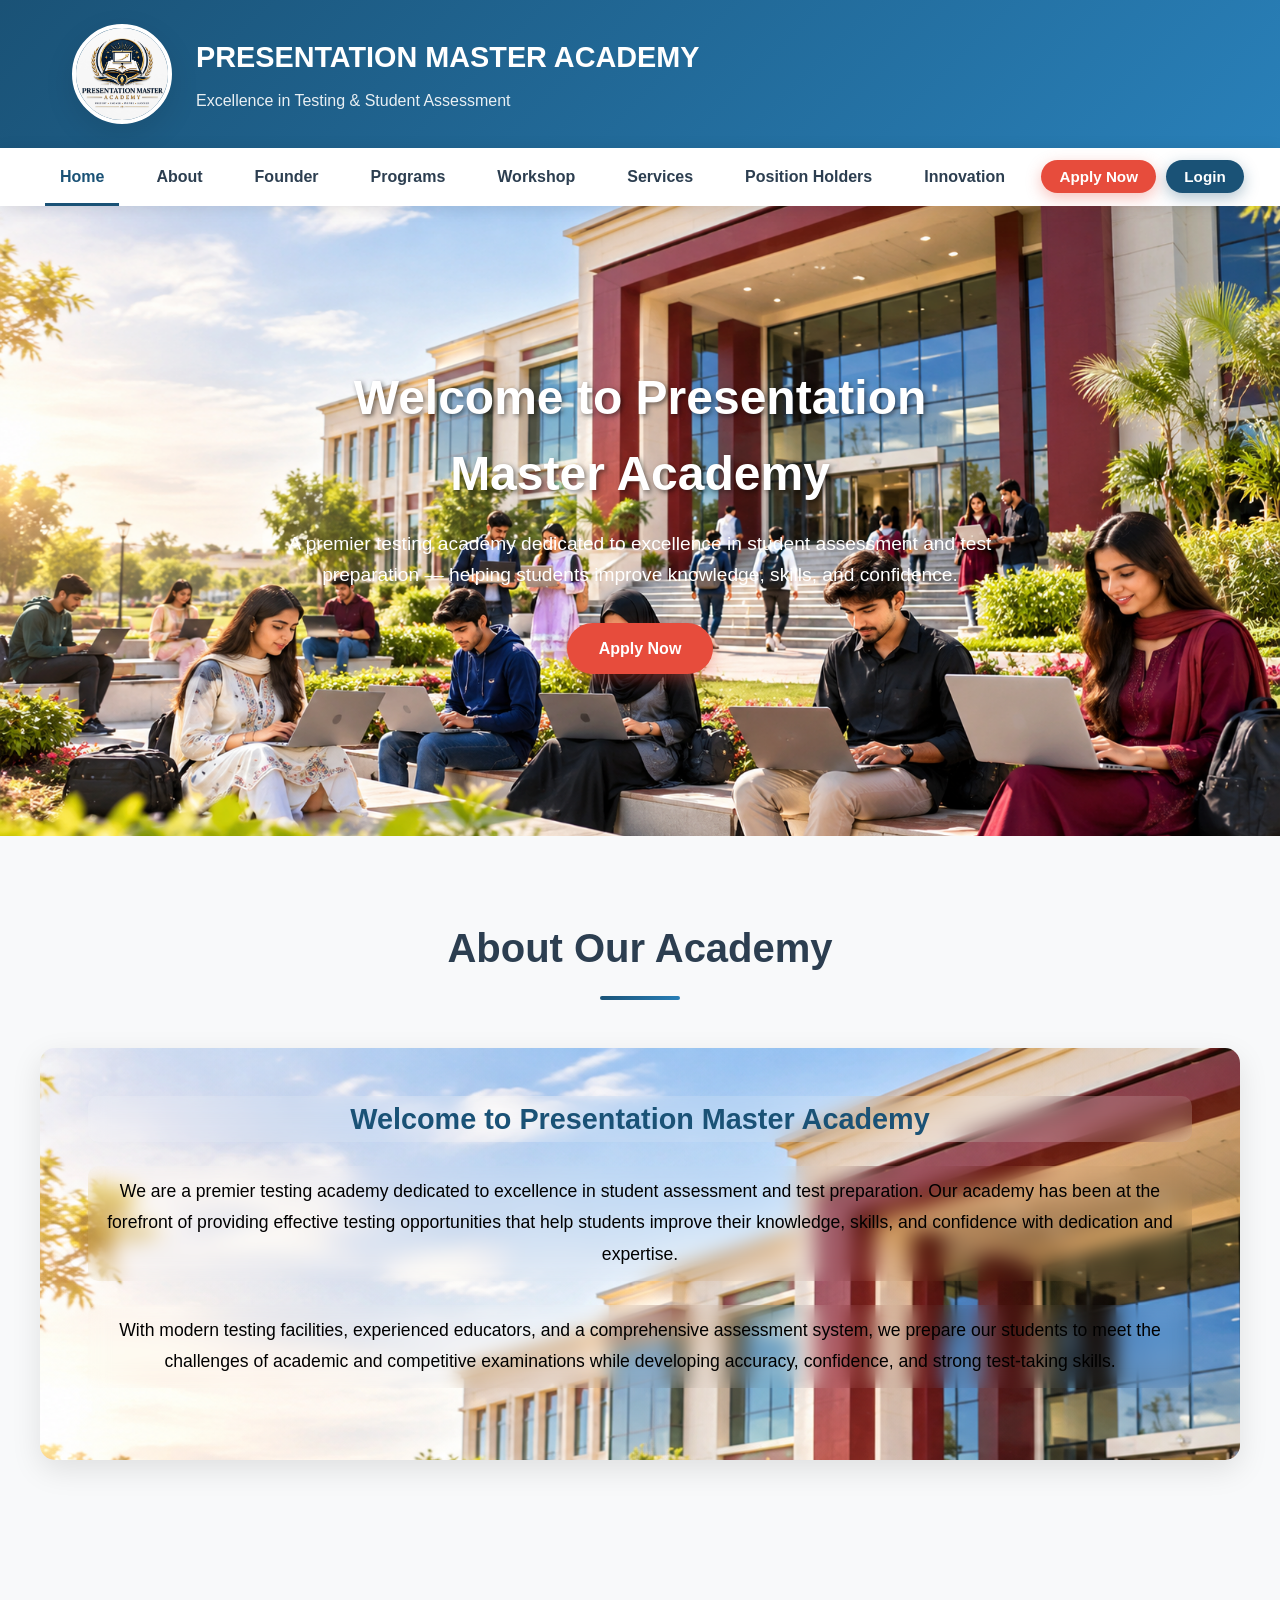
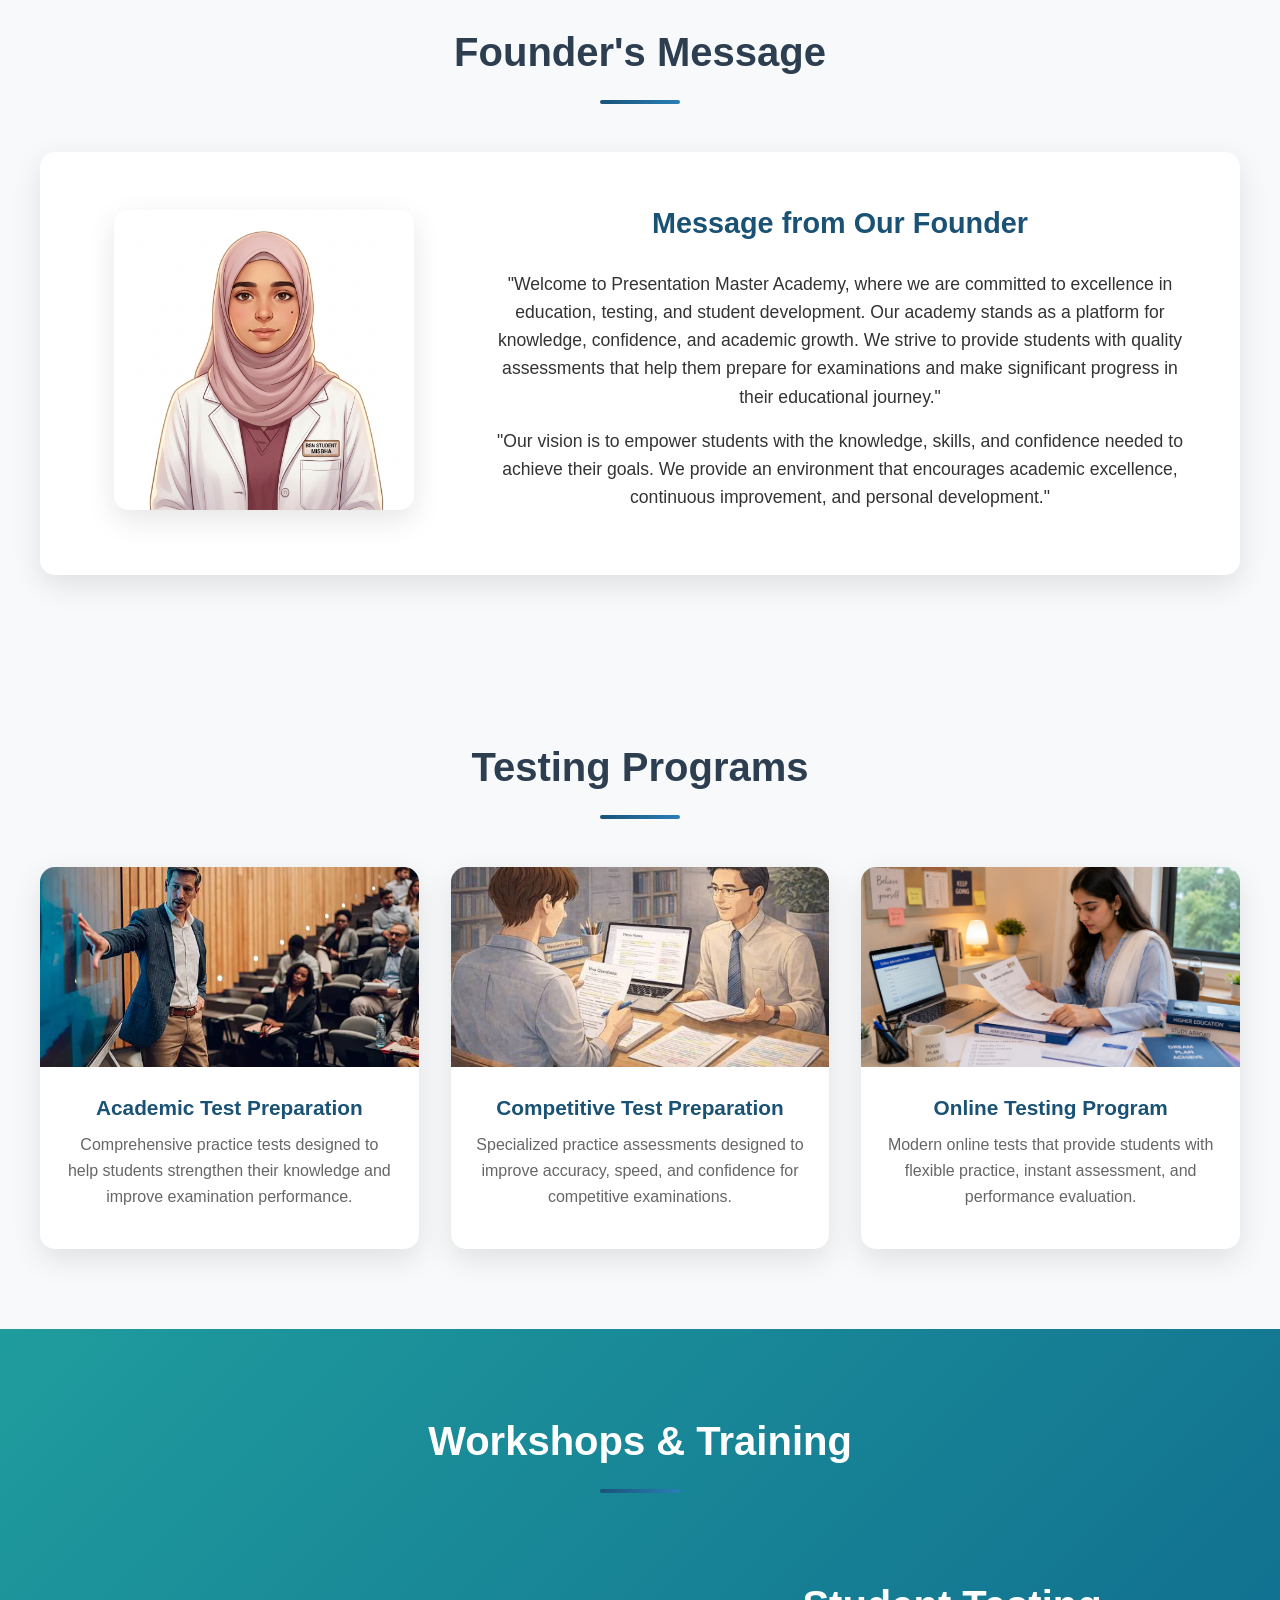
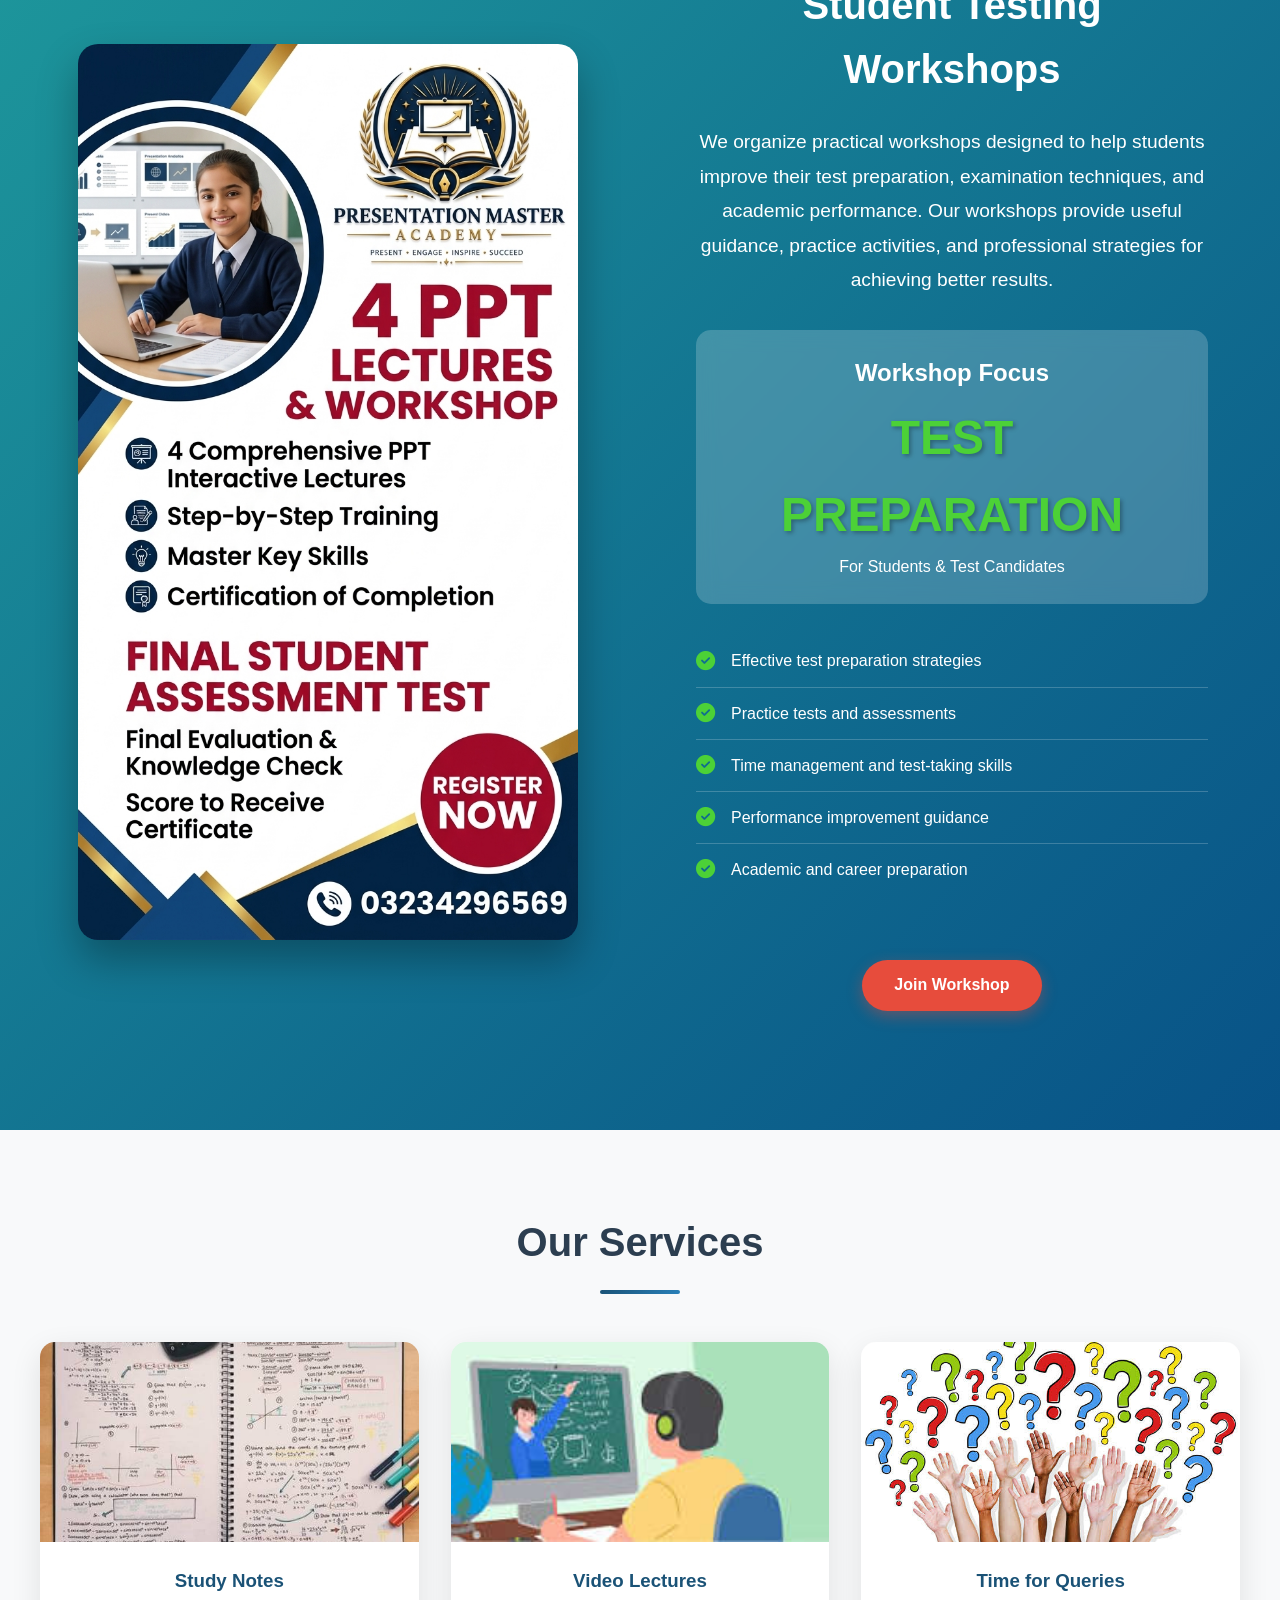
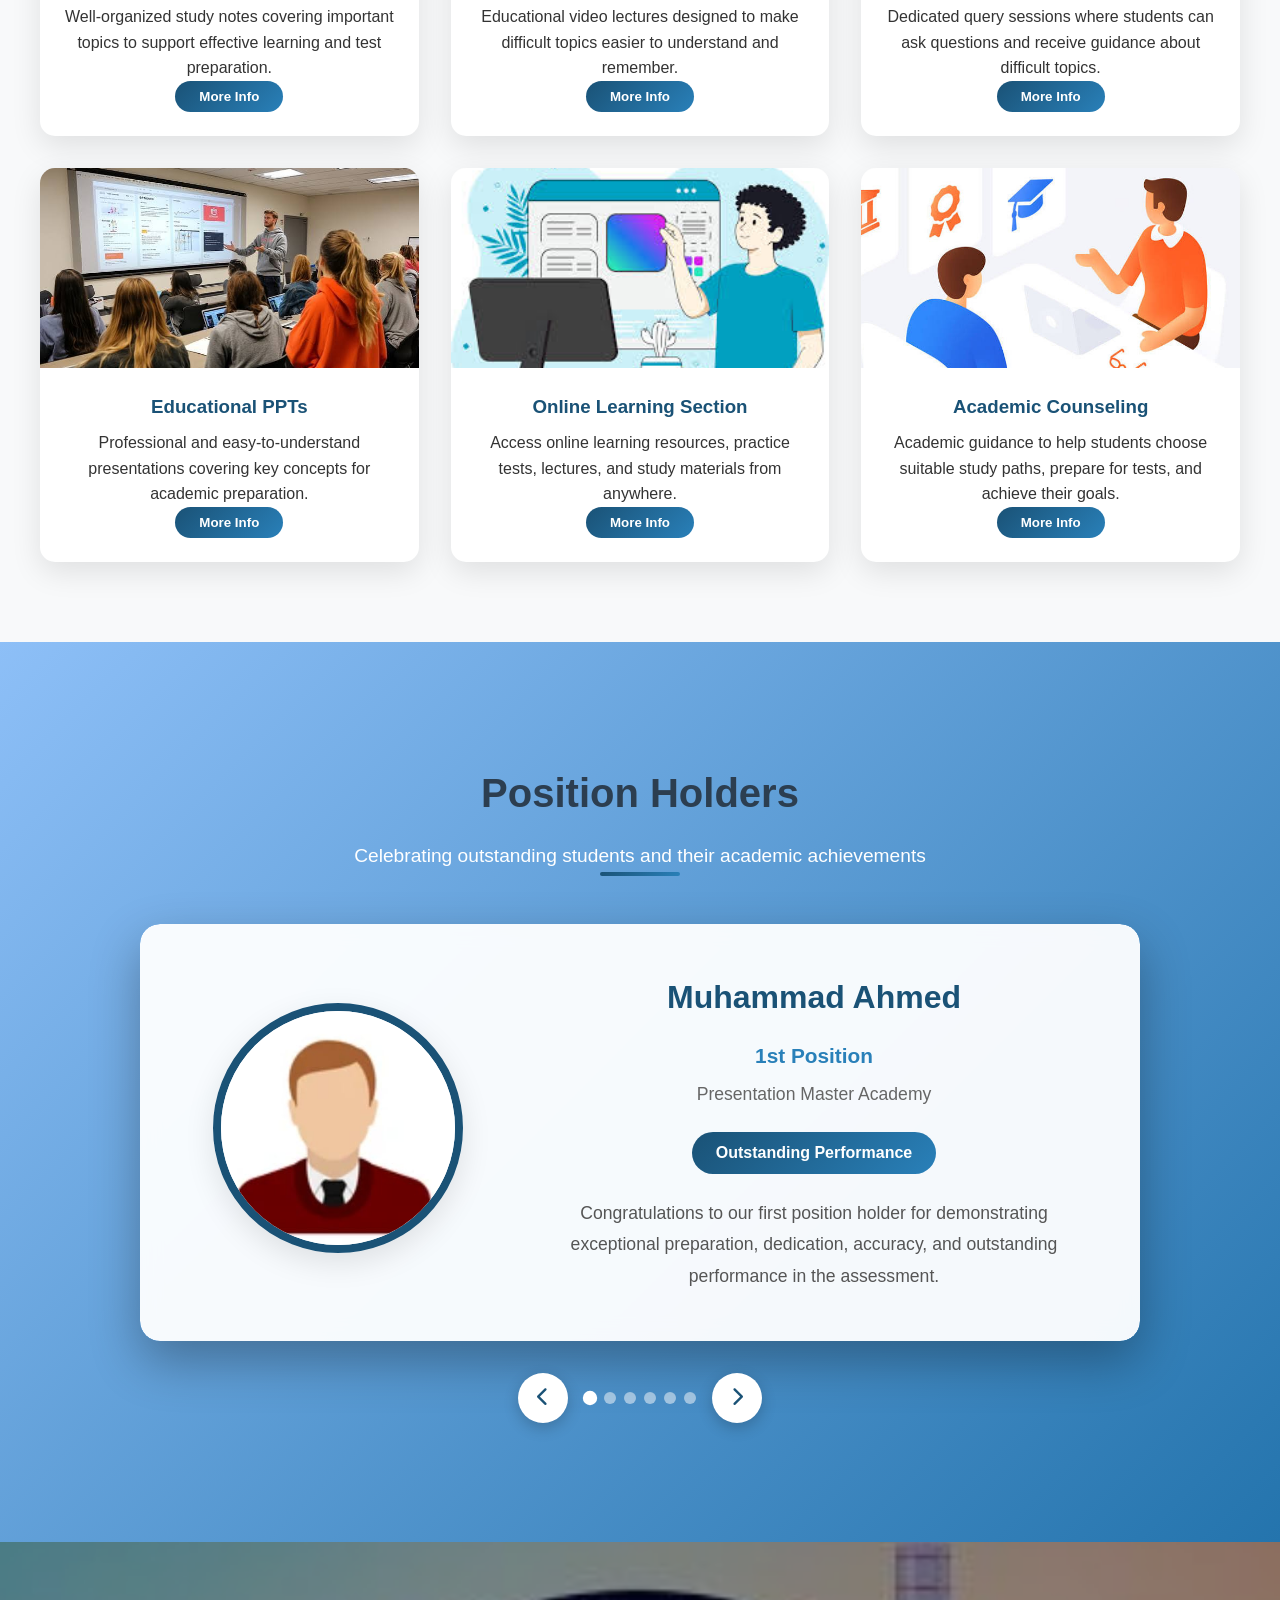
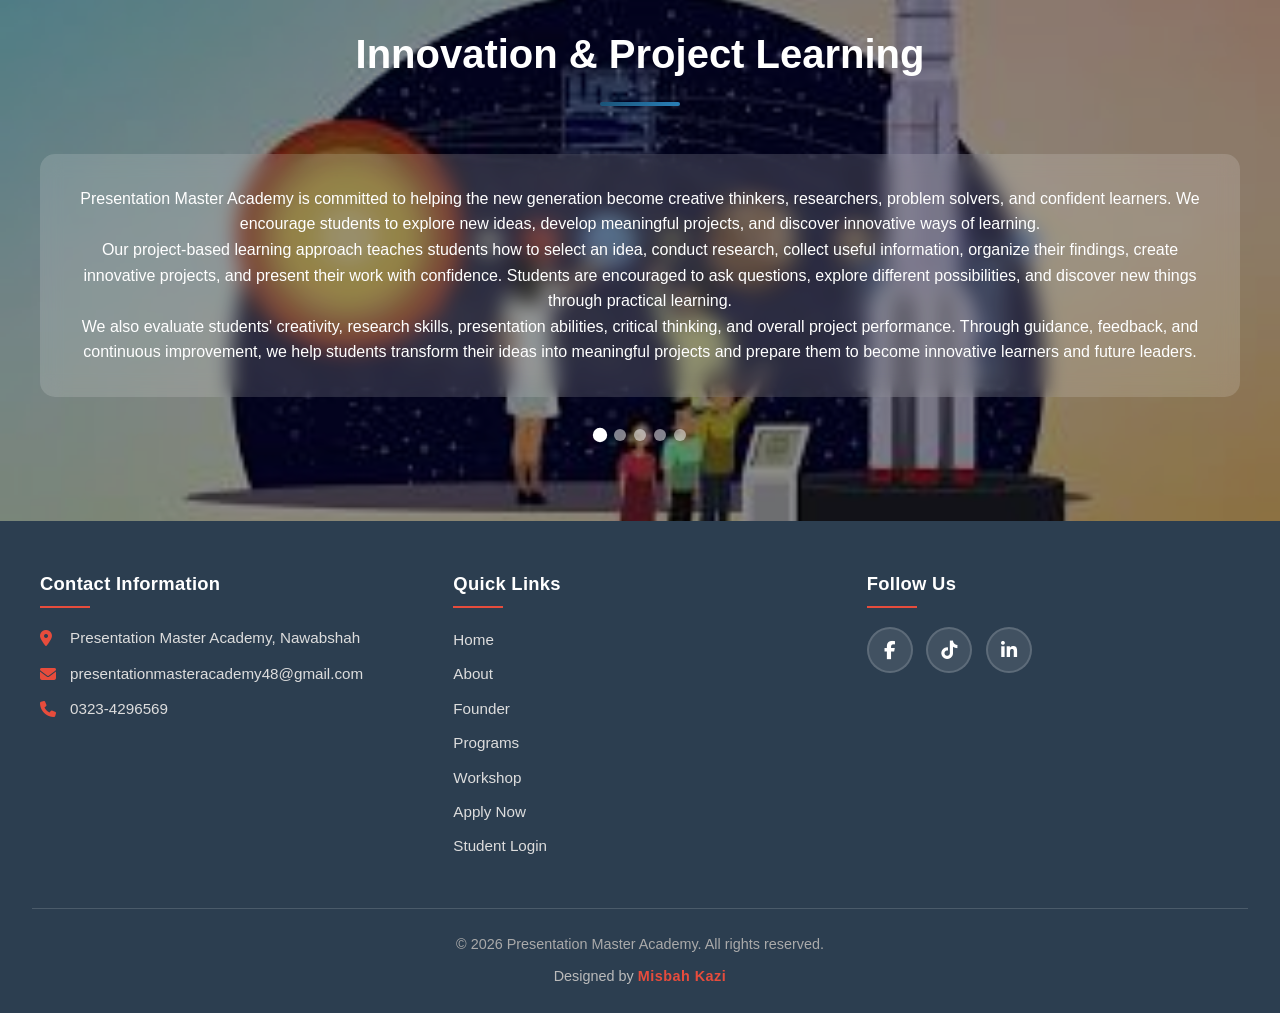
==== commit f681b769: "Update index.html" ====
--- a/index.html
+++ b/index.html
@@ -12,7 +12,7 @@
 <header>
     <div class="header-container">
         <div class="logo-container">
-            <img src="./logo.jpg" alt="Presentation Master Academy" class="logo-img">
+            <img src="./logo.jpg" alt="Presentation Master Academy" class="logo-img" onerror="this.style.display='none'">
             <div class="logo-text">
                 <h1>PRESENTATION MASTER ACADEMY</h1>
                 <p>Excellence in Testing & Student Assessment</p>
@@ -443,39 +443,74 @@
     </div>
 </section>
 
-<!-- Footer -->
+<!-- ============================================================
+     FOOTER
+     ============================================================ -->
 <footer>
     <div class="footer-container">
+
+        <!-- Contact Information -->
         <div class="footer-section">
-            <h3 class="fade-in" id="contact">Contact Information</h3>
+            <h3 id="contact">Contact Information</h3>
             <div class="contact-info">
-                <p class="fade-in2"><i class="fas fa-map-marker-alt"></i> Presentation Master Academy, Nawabshah</p>
-                <p class="fade-in2"><i class="fas fa-phone"></i> 03234296569</p>
-                <p class="fade-in2"><i class="fas fa-envelope"></i> info@presentationmasteracademy.edu.pk</p>
-            </div>
-        </div>
+                <p>
+                    <i class="fas fa-map-marker-alt"></i>
+                    <span>Presentation Master Academy, Nawabshah</span>
+                </p>
+                <p>
+                    <i class="fas fa-envelope"></i>
+                    <a href="mailto:presentationmasteracademy48@gmail.com">presentationmasteracademy48@gmail.com</a>
+                </p>
+                <p>
+                    <i class="fas fa-phone"></i>
+                    <a href="tel:+923234296569">0323-4296569</a>
+                </p>
+            </div>
+        </div>
+
+        <!-- Quick Links -->
         <div class="footer-section">
-            <h3 class="fade-in">Quick Links</h3>
-            <ul style="list-style: none;">
-                <li><a href="#home" style="color: #ddd; text-decoration: none;" class="fade-in">Home</a></li>
-                <li><a href="#about" style="color: #ddd; text-decoration: none;" class="fade-in">About</a></li>
-                <li><a href="#principal" style="color: #ddd; text-decoration: none;" class="fade-in">Founder</a></li>
-                <li><a href="#programs" style="color: #ddd; text-decoration: none;" class="fade-in">Testing Programs</a></li>
-                <li><a href="#workshops" style="color: #ddd; text-decoration: none;" class="fade-in">Workshops</a></li>
-                <li><a href="#facilities" style="color: #ddd; text-decoration: none;" class="fade-in">Services</a></li>
-                <li><a href="#position-holders" style="color: #ddd; text-decoration: none;" class="fade-in">Position Holders</a></li>
-                <li><a href="#exhibition" style="color: #ddd; text-decoration: none;" class="fade-in">Innovation & Projects</a></li>
-                <li><a href="./register.html" style="color: #ddd; text-decoration: none;" class="fade-in">Apply Now</a></li>
-                <li><a href="./login.html" style="color: #ddd; text-decoration: none;" class="fade-in">Student Login</a></li>
+            <h3>Quick Links</h3>
+            <ul class="footer-links">
+                <li><a href="./index.html">Home</a></li>
+                <li><a href="./index.html#about">About</a></li>
+                <li><a href="./index.html#principal">Founder</a></li>
+                <li><a href="./index.html#programs">Programs</a></li>
+                <li><a href="./workshop.html">Workshop</a></li>
+                <li><a href="./register.html">Apply Now</a></li>
+                <li><a href="./login.html">Student Login</a></li>
             </ul>
         </div>
-    </div>
-
-   
+
+        <!-- Follow Us -->
+        <div class="footer-section">
+            <h3>Follow Us</h3>
+            <div class="social-links">
+                <a href="https://www.facebook.com/share/19H9SV6ZPu/" target="_blank" rel="noopener" class="facebook" aria-label="Facebook">
+                    <i class="fab fa-facebook-f"></i>
+                </a>
+                <a href="https://tiktok.com/@presentator6" target="_blank" rel="noopener" class="tiktok" aria-label="TikTok">
+                    <i class="fab fa-tiktok"></i>
+                </a>
+                <a href="https://www.linkedin.com/in/misbah-kazi-0256293a1?utm_source=share_via&utm_content=profile&utm_medium=member_android" target="_blank" rel="noopener" class="linkedin" aria-label="LinkedIn">
+                    <i class="fab fa-linkedin-in"></i>
+                </a>
+            </div>
+        </div>
+
+    </div>
+
+    <!-- Copyright -->
     <div class="copyright">
-        <p class="fade-in">&copy; 2026 Presentation Master Academy. All rights reserved.</p>
+        <p>&copy; 2026 Presentation Master Academy. All rights reserved.</p>
+    </div>
+
+    <!-- Designer Credit -->
+    <div class="designer-credit">
+        <p>Designed by <strong>Misbah Kazi</strong></p>
     </div>
 </footer>
+<!-- ============================================================ -->
 
 <script src="./nav.js"></script>
 <script>
@@ -592,4 +627,4 @@
     });
 </script>
 </body>
-</html>+</html>
--- a/styles.css
+++ b/styles.css
@@ -1,5 +1,6 @@
 /* ============================================================
-   ORIGINAL STYLE BLOCK (unchanged) + FORM/PORTAL/TABLE ADDITIONS
+   PRESENTATION MASTER ACADEMY — Complete Stylesheet
+   Original + Form/Portal/Table + Footer + Mobile Responsive
    ============================================================ */
 
 /* Enhanced Animation Classes */
@@ -506,7 +507,7 @@
     transform: translateX(0);
 }
 
-/* Rest of the CSS remains the same */
+/* Rest of the CSS */
 * {
     margin: 0;
     padding: 0;
@@ -1006,119 +1007,6 @@
     align-items: center;
     justify-content: center;
     margin-right: 1rem;
-}
-
-/* Footer */
-footer {
-    background: var(--dark);
-    color: white;
-    padding: 3rem 2rem 1.5rem;
-}
-
-.footer-container {
-    max-width: 1200px;
-    margin: 0 auto;
-    display: grid;
-    grid-template-columns: repeat(auto-fit, minmax(250px, 1fr));
-    gap: 2rem;
-}
-
-.footer-section h3 {
-    margin-bottom: 1.5rem;
-    position: relative;
-    padding-bottom: 0.5rem;
-}
-
-.footer-section h3::after {
-    content: '';
-    position: absolute;
-    left: 0;
-    bottom: 0;
-    width: 50px;
-    height: 2px;
-    background: var(--accent);
-}
-
-.contact-info p {
-    margin-bottom: 0.5rem;
-    display: flex;
-    align-items: center;
-}
-
-.contact-info i {
-    margin-right: 10px;
-    color: var(--accent);
-}
-
-.development-team {
-    margin-top: 2rem;
-    padding-top: 2rem;
-    border-top: 1px solid #444;
-    text-align: center;
-}
-
-.copyright {
-    text-align: center;
-    margin-top: 2rem;
-    padding-top: 1.5rem;
-    border-top: 1px solid #444;
-    font-size: 0.9rem;
-    color: #aaa;
-}
-
-/* Responsive Design */
-@media (max-width: 768px) {
-    .header-container {
-        flex-direction: column;
-        text-align: center;
-        gap: 1rem;
-    }
-
-    .logo-container {
-        flex-direction: column;
-    }
-
-    .nav-menu {
-        flex-wrap: wrap;
-        justify-content: center;
-    }
-
-    .hero-content h2 {
-        font-size: 2rem;
-    }
-
-    .principal {
-        grid-template-columns: 1fr;
-        text-align: center;
-    }
-
-    .faculty-slide {
-        flex-direction: column;
-        text-align: center;
-        padding: 2rem;
-    }
-
-    .faculty-image {
-        flex: 0 0 auto;
-    }
-
-    .faculty-image img {
-        width: 200px;
-        height: 200px;
-    }
-
-    .scholarship-content {
-        grid-template-columns: 1fr;
-        text-align: center;
-    }
-
-    section {
-        padding: 3rem 1rem;
-    }
-
-    .section-title h2 {
-        font-size: 2rem;
-    }
 }
 
 /* ============================================================
@@ -1391,45 +1279,696 @@
     color: var(--primary);
 }
 
-@media (max-width: 900px) {
+/* ============================================================
+   FOOTER — CLEAN, VISIBLE, SOCIAL LINKS
+   ============================================================ */
+footer {
+    background: #2c3e50;
+    color: #fff;
+    padding: 3rem 2rem 1.5rem;
+    margin-top: 0;
+}
+
+footer,
+footer * {
+    opacity: 1 !important;
+    transform: none !important;
+    visibility: visible !important;
+}
+
+.footer-container {
+    max-width: 1200px;
+    margin: 0 auto;
+    display: grid;
+    grid-template-columns: repeat(auto-fit, minmax(260px, 1fr));
+    gap: 2.5rem;
+}
+
+.footer-section h3 {
+    color: #fff;
+    font-weight: 700;
+    font-size: 1.15rem;
+    position: relative;
+    padding-bottom: 0.6rem;
+    margin-bottom: 1.2rem;
+    letter-spacing: 0.3px;
+}
+
+.footer-section h3::after {
+    content: '';
+    position: absolute;
+    left: 0;
+    bottom: 0;
+    width: 50px;
+    height: 2px;
+    background: #e74c3c;
+}
+
+/* Contact info lines */
+footer .contact-info {
+    background: transparent !important;
+    box-shadow: none !important;
+    padding: 0 !important;
+    border-radius: 0 !important;
+}
+
+footer .contact-info p {
+    display: flex;
+    align-items: flex-start;
+    gap: 10px;
+    color: #ddd !important;
+    margin-bottom: 0.8rem;
+    line-height: 1.5;
+    font-size: 0.95rem;
+    word-break: break-word;
+}
+
+footer .contact-info i {
+    color: #e74c3c !important;
+    min-width: 20px;
+    font-size: 1rem;
+    margin-top: 3px;
+}
+
+footer .contact-info a {
+    color: #ddd !important;
+    text-decoration: none;
+    transition: color 0.25s ease;
+    word-break: break-all;
+}
+
+footer .contact-info a:hover {
+    color: #fff !important;
+    text-decoration: underline;
+}
+
+/* Quick links */
+footer .footer-links {
+    list-style: none;
+    padding: 0;
+    margin: 0;
+}
+
+footer .footer-links li {
+    margin-bottom: 0.55rem;
+}
+
+footer .footer-links a {
+    color: #ddd !important;
+    text-decoration: none !important;
+    transition: color 0.25s ease, padding-left 0.25s ease;
+    display: inline-block;
+    font-size: 0.95rem;
+}
+
+footer .footer-links a:hover {
+    color: #fff !important;
+    padding-left: 5px;
+}
+
+/* Social icons */
+footer .social-links {
+    display: flex;
+    gap: 0.85rem;
+    margin-top: 0.5rem;
+    flex-wrap: wrap;
+}
+
+footer .social-links a {
+    width: 46px;
+    height: 46px;
+    display: flex;
+    align-items: center;
+    justify-content: center;
+    border-radius: 50%;
+    background: rgba(255, 255, 255, 0.1);
+    color: #fff !important;
+    font-size: 1.15rem;
+    text-decoration: none !important;
+    transition: all 0.3s ease;
+    border: 2px solid rgba(255, 255, 255, 0.15);
+}
+
+footer .social-links a:hover {
+    transform: translateY(-4px);
+    background: #e74c3c;
+    border-color: #e74c3c;
+    box-shadow: 0 8px 20px rgba(231, 76, 60, 0.4);
+    padding-left: 0 !important;
+}
+
+footer .social-links a.facebook:hover {
+    background: #1877f2;
+    border-color: #1877f2;
+    box-shadow: 0 8px 20px rgba(24, 119, 242, 0.4);
+}
+
+footer .social-links a.tiktok:hover {
+    background: #000;
+    border-color: #000;
+    box-shadow: 0 8px 20px rgba(0, 0, 0, 0.5);
+}
+
+footer .social-links a.linkedin:hover {
+    background: #0077b5;
+    border-color: #0077b5;
+    box-shadow: 0 8px 20px rgba(0, 119, 181, 0.4);
+}
+
+/* Copyright */
+footer .copyright {
+    text-align: center;
+    margin-top: 2.5rem;
+    padding-top: 1.5rem;
+    border-top: 1px solid rgba(255, 255, 255, 0.15);
+    font-size: 0.9rem;
+    color: #aaa !important;
+}
+
+footer .copyright p {
+    color: #aaa !important;
+    margin: 0;
+}
+
+/* Designed by Misbah Kazi credit */
+footer .designer-credit {
+    text-align: center;
+    margin-top: 0.6rem;
+    padding-top: 0;
+    font-size: 0.9rem;
+    color: #bbb;
+}
+
+footer .designer-credit p {
+    margin: 0;
+    color: #bbb !important;
+}
+
+footer .designer-credit strong {
+    color: #e74c3c;
+    font-weight: 700;
+    letter-spacing: 0.5px;
+}
+
+/* ============================================================
+   MOBILE RESPONSIVE — FULL OPTIMIZATION
+   ============================================================ */
+
+/* Tablets aur chhote laptops (max 992px) */
+@media (max-width: 992px) {
+    .header-container {
+        padding: 0 1rem;
+    }
+
+    .logo-text h1 {
+        font-size: 1.5rem;
+    }
+
+    .hero-content h2 {
+        font-size: 2.4rem;
+    }
+
+    .section-title h2 {
+        font-size: 2.1rem;
+    }
+
+    .footer-container {
+        grid-template-columns: repeat(auto-fit, minmax(220px, 1fr));
+        gap: 2rem;
+    }
+}
+
+/* Mobiles (max 768px) */
+@media (max-width: 768px) {
+
+    /* Header */
+    header {
+        padding: 1rem 0;
+    }
+
+    .header-container {
+        flex-direction: column;
+        text-align: center;
+        gap: 0.75rem;
+        padding: 0 1rem;
+    }
+
+    .logo-container {
+        flex-direction: column;
+        gap: 0.75rem;
+    }
+
+    .logo-img {
+        width: 70px;
+        height: 70px;
+        border-width: 3px;
+    }
+
+    .logo-text {
+        text-align: center;
+    }
+
+    .logo-text h1 {
+        font-size: 1.15rem;
+        line-height: 1.3;
+        margin-bottom: 0.3rem;
+    }
+
+    .logo-text p {
+        font-size: 0.85rem;
+    }
+
+    /* Navigation */
     .nav-container {
         flex-direction: column;
-        gap: 0.4rem;
-        padding: 0.4rem 0.75rem;
+        gap: 0.3rem;
+        padding: 0.4rem 0.5rem;
     }
 
     .nav-menu {
         width: 100%;
+        justify-content: center;
+        gap: 0.15rem;
+    }
+
+    .nav-menu a {
+        padding: 0.6rem 0.85rem;
+        font-size: 0.88rem;
     }
 
     .nav-actions {
         margin-left: 0;
         margin-top: 0.35rem;
         margin-bottom: 0.35rem;
+        justify-content: center;
+        width: 100%;
     }
 
     .nav-actions a {
         padding: 0.5rem 1rem !important;
-        font-size: 0.9rem;
-    }
-}
-
-@media (max-width: 768px) {
+        font-size: 0.85rem;
+    }
+
+    /* Hero */
+    .hero {
+        height: 60vh;
+        min-height: 380px;
+    }
+
+    .hero-content {
+        padding: 1.25rem;
+    }
+
+    .hero-content h2 {
+        font-size: 1.6rem;
+        line-height: 1.3;
+    }
+
+    .hero-content p {
+        font-size: 0.98rem;
+        margin-bottom: 1.5rem;
+    }
+
+    /* Sections */
+    section {
+        padding: 2.5rem 1rem;
+    }
+
+    .section-container {
+        padding: 0 0.5rem;
+    }
+
+    .section-title {
+        margin-bottom: 2rem;
+    }
+
+    .section-title h2 {
+        font-size: 1.5rem;
+    }
+
+    /* About */
+    .about-content {
+        padding: 1.5rem 1rem;
+    }
+
+    .about-content h3 {
+        font-size: 1.2rem;
+    }
+
+    .about-content p {
+        font-size: 0.95rem;
+        padding: 8px;
+    }
+
+    /* Principal / Founder */
+    .principal {
+        grid-template-columns: 1fr;
+        text-align: center;
+        padding: 1.5rem 1rem;
+        gap: 1.5rem;
+    }
+
+    .principal-img img {
+        max-width: 220px;
+    }
+
+    .principal-content h3 {
+        font-size: 1.3rem;
+    }
+
+    .principal-content p {
+        font-size: 0.95rem;
+    }
+
+    /* Cards */
+    .cards {
+        grid-template-columns: 1fr;
+        gap: 1.25rem;
+    }
+
+    .card-img {
+        height: 180px;
+    }
+
+    .card-content h3 {
+        font-size: 1.1rem;
+    }
+
+    .card-content p {
+        font-size: 0.92rem;
+    }
+
+    /* Scholarship / Workshop section */
+    .scholarship-section {
+        padding: 2.5rem 1rem;
+    }
+
+    .scholarship-content {
+        grid-template-columns: 1fr;
+        text-align: center;
+        gap: 1.5rem;
+    }
+
+    .scholarship-image img {
+        max-width: 100%;
+    }
+
+    .scholarship-info {
+        padding: 0.5rem;
+    }
+
+    .scholarship-info h3 {
+        font-size: 1.5rem;
+    }
+
+    .scholarship-features li {
+        padding: 0.6rem 0;
+        font-size: 0.92rem;
+    }
+
+    .amount {
+        font-size: 2rem;
+    }
+
+    /* Facilities / Services */
+    .facilities {
+        grid-template-columns: 1fr;
+        gap: 1.25rem;
+    }
+
+    .facility-img {
+        height: 180px;
+    }
+
+    /* Faculty / Position Holders carousel */
+    .faculty-section {
+        padding: 3rem 0.5rem;
+        min-height: auto;
+    }
+
+    .faculty-slide {
+        flex-direction: column;
+        text-align: center;
+        padding: 1.5rem 1rem;
+        gap: 1.25rem;
+    }
+
+    .faculty-image {
+        flex: 0 0 auto;
+    }
+
+    .faculty-image img {
+        width: 160px;
+        height: 160px;
+        border-width: 5px;
+    }
+
+    .faculty-info h3 {
+        font-size: 1.35rem;
+    }
+
+    .faculty-position {
+        font-size: 1.05rem;
+    }
+
+    .faculty-qualification {
+        font-size: 0.95rem;
+    }
+
+    .faculty-experience {
+        padding: 0.4rem 1rem;
+        font-size: 0.85rem;
+    }
+
+    .faculty-description {
+        font-size: 0.92rem;
+        line-height: 1.6;
+    }
+
+    .carousel-nav {
+        gap: 0.75rem;
+        margin-top: 1.5rem;
+    }
+
+    .carousel-btn {
+        width: 42px;
+        height: 42px;
+        font-size: 1rem;
+    }
+
+    /* Exhibition */
+    .exhibition-section {
+        padding: 2.5rem 1rem;
+    }
+
+    .exhibition-description {
+        padding: 1.25rem 1rem;
+    }
+
+    .exhibition-description p {
+        font-size: 0.95rem;
+    }
+
+    /* Forms */
+    .form-container {
+        padding: 1.5rem 1rem;
+        margin: 1.5rem 1rem;
+    }
+
     .form-row {
         grid-template-columns: 1fr;
-    }
-
-    .form-container {
-        padding: 2rem 1.5rem;
-        margin: 2rem 1rem;
-    }
-
+        gap: 1rem;
+    }
+
+    .form-group label {
+        font-size: 0.95rem;
+    }
+
+    .form-group input,
+    .form-group select,
+    .form-group textarea {
+        padding: 0.75rem 0.9rem;
+        font-size: 0.95rem;
+    }
+
+    /* Portal / Dashboard */
+    .portal-grid {
+        grid-template-columns: repeat(auto-fit, minmax(150px, 1fr));
+        gap: 1rem;
+    }
+
+    .portal-card {
+        padding: 1.25rem 1rem;
+    }
+
+    .portal-card i {
+        font-size: 1.9rem;
+        margin-bottom: 0.6rem;
+    }
+
+    .portal-card h3 {
+        font-size: 0.95rem;
+    }
+
+    .portal-card p {
+        font-size: 0.82rem;
+    }
+
+    /* Admin Table */
     .app-table {
-        font-size: 0.85rem;
+        display: block;
+        overflow-x: auto;
+        white-space: nowrap;
+        font-size: 0.82rem;
+        -webkit-overflow-scrolling: touch;
     }
 
     .app-table th,
     .app-table td {
         padding: 0.6rem 0.5rem;
-    }
-}+        font-size: 0.82rem;
+    }
+
+    .admin-gate {
+        padding: 1.75rem 1rem;
+        margin: 2rem 1rem;
+    }
+
+    /* Buttons */
+    .cta-button {
+        padding: 0.7rem 1.5rem;
+        font-size: 0.92rem;
+    }
+
+    /* Footer */
+    footer {
+        padding: 2.5rem 1.25rem 1.25rem;
+    }
+
+    .footer-container {
+        grid-template-columns: 1fr;
+        gap: 2rem;
+        text-align: center;
+    }
+
+    .footer-section h3 {
+        font-size: 1.05rem;
+        text-align: center;
+    }
+
+    .footer-section h3::after {
+        left: 50%;
+        transform: translateX(-50%);
+    }
+
+    footer .contact-info p {
+        justify-content: center;
+        text-align: center;
+        font-size: 0.9rem;
+    }
+
+    footer .contact-info a {
+        word-break: break-word;
+        overflow-wrap: anywhere;
+    }
+
+    footer .footer-links li {
+        text-align: center;
+    }
+
+    footer .footer-links a:hover {
+        padding-left: 0;
+    }
+
+    footer .social-links {
+        justify-content: center;
+    }
+
+    footer .social-links a {
+        width: 42px;
+        height: 42px;
+        font-size: 1.05rem;
+    }
+
+    footer .copyright,
+    footer .designer-credit {
+        font-size: 0.85rem;
+        text-align: center;
+    }
+}
+
+/* Chhote mobiles (max 480px) */
+@media (max-width: 480px) {
+
+    .logo-text h1 {
+        font-size: 1rem;
+    }
+
+    .logo-text p {
+        font-size: 0.78rem;
+    }
+
+    .nav-menu a {
+        padding: 0.5rem 0.7rem;
+        font-size: 0.82rem;
+    }
+
+    .hero-content h2 {
+        font-size: 1.3rem;
+    }
+
+    .hero-content p {
+        font-size: 0.9rem;
+    }
+
+    .section-title h2 {
+        font-size: 1.3rem;
+    }
+
+    .portal-grid {
+        grid-template-columns: repeat(2, 1fr);
+        gap: 0.75rem;
+    }
+
+    .portal-card {
+        padding: 1rem 0.75rem;
+    }
+
+    .portal-card i {
+        font-size: 1.6rem;
+    }
+
+    .portal-card h3 {
+        font-size: 0.85rem;
+    }
+
+    .portal-card p {
+        font-size: 0.75rem;
+    }
+
+    .form-container {
+        padding: 1.25rem 0.9rem;
+        margin: 1rem 0.75rem;
+    }
+
+    .faculty-image img {
+        width: 140px;
+        height: 140px;
+    }
+
+    .faculty-info h3 {
+        font-size: 1.2rem;
+    }
+
+    .amount {
+        font-size: 1.6rem;
+    }
+}
+
+/* Landscape chhote screens */
+@media (max-width: 768px) and (orientation: landscape) {
+    .hero {
+        height: auto;
+        padding: 3rem 1rem;
+    }
+}
